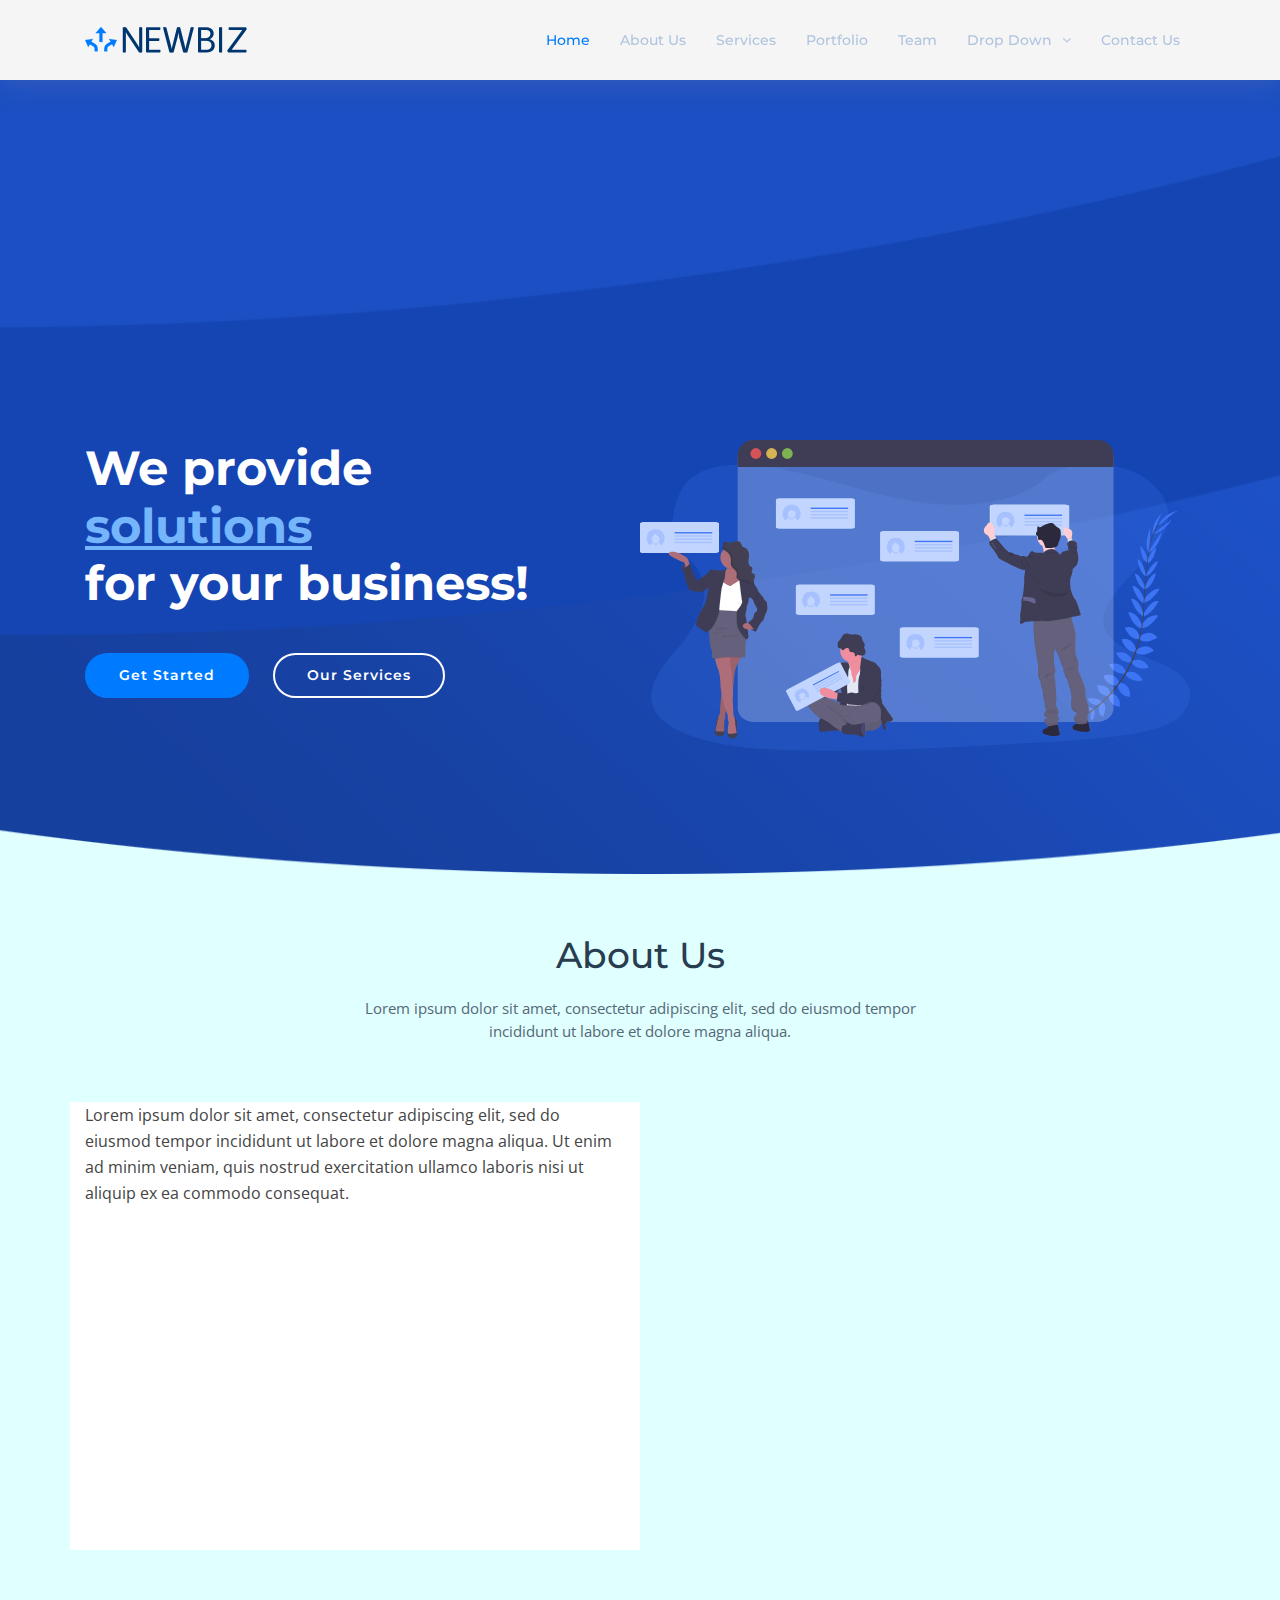
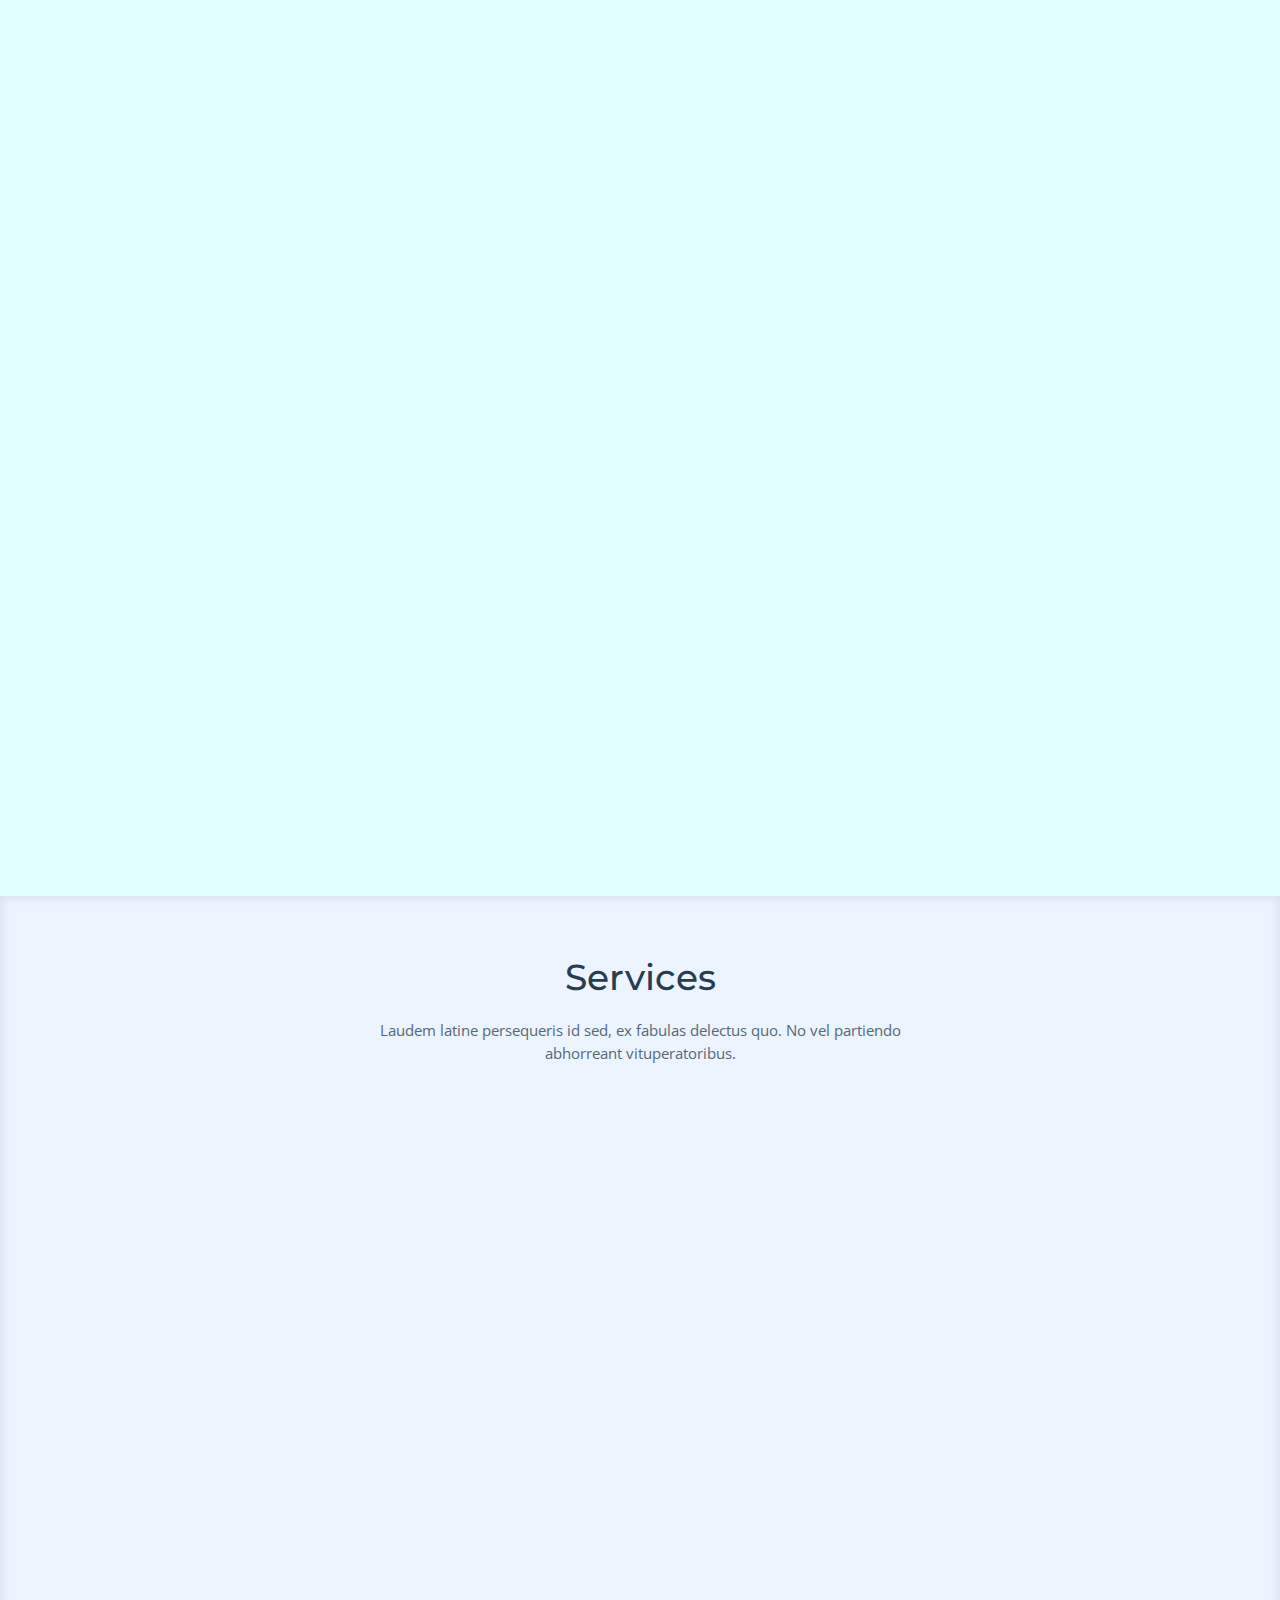
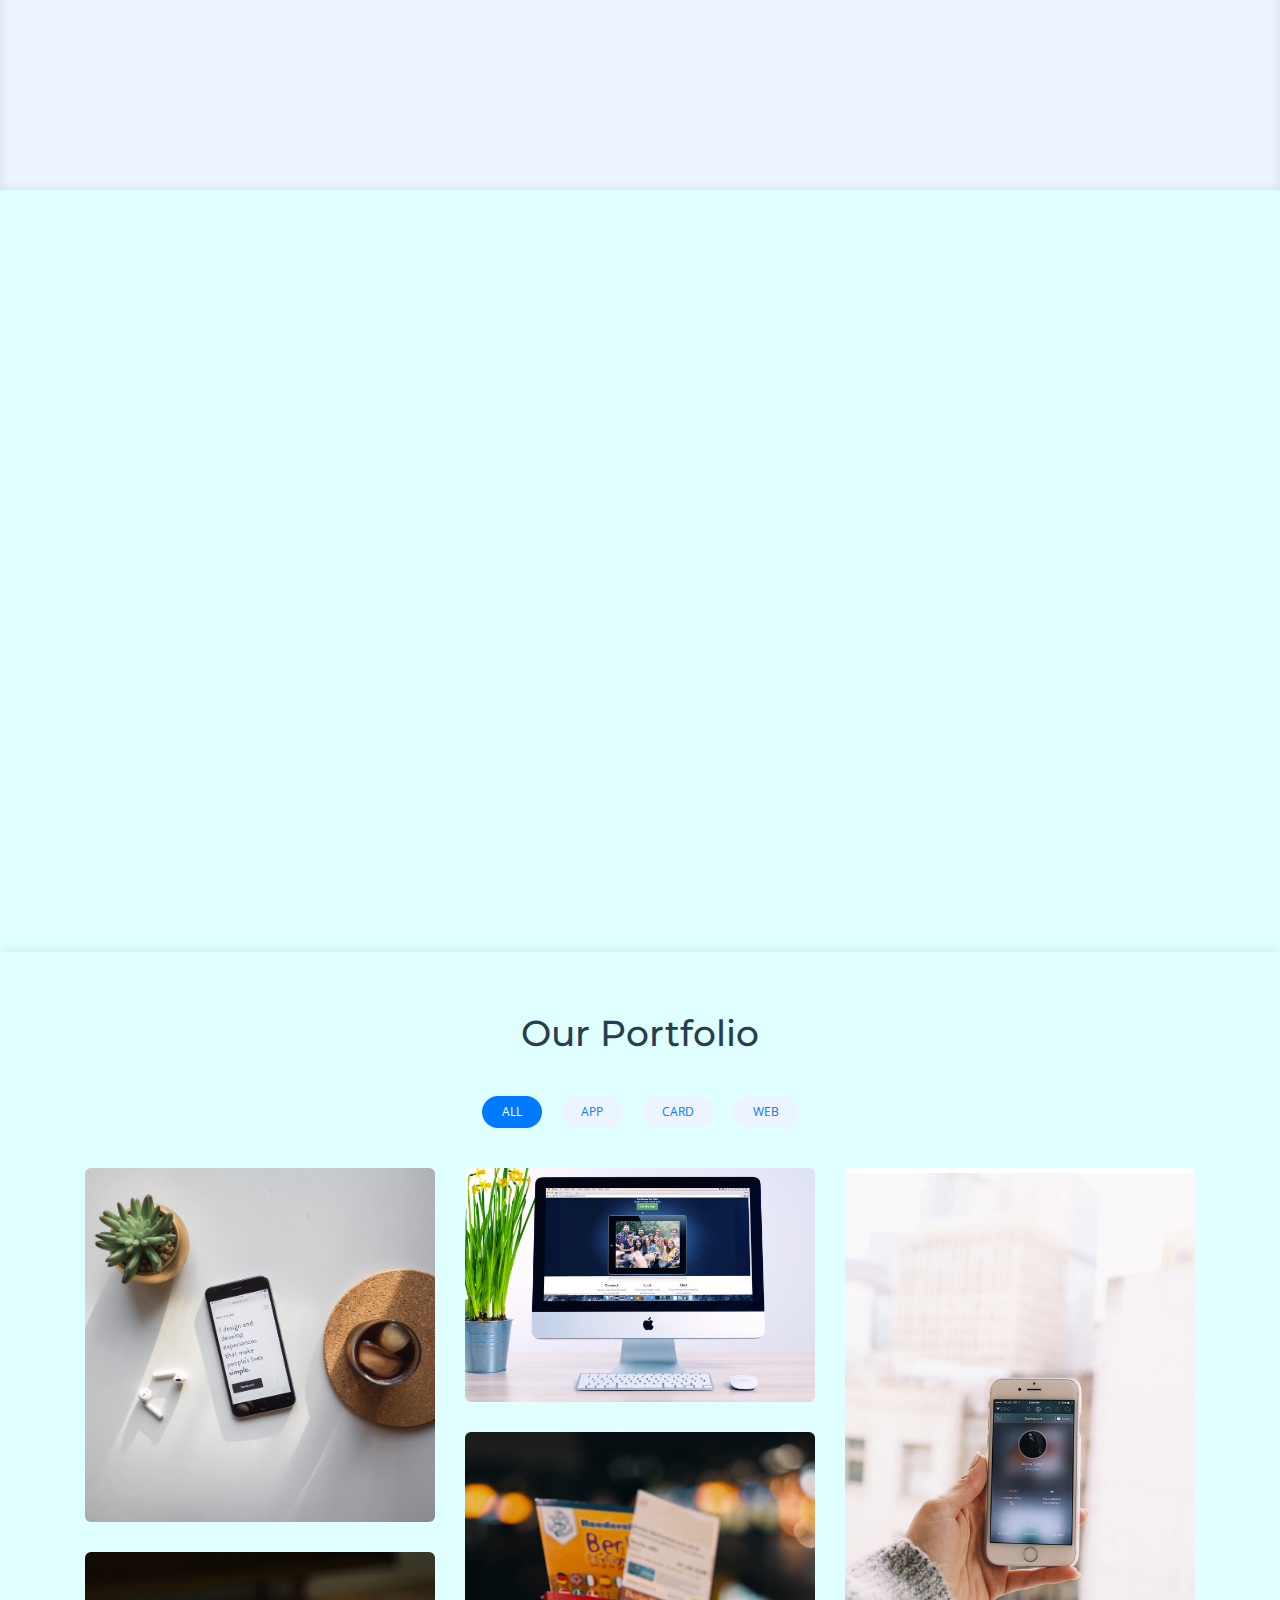
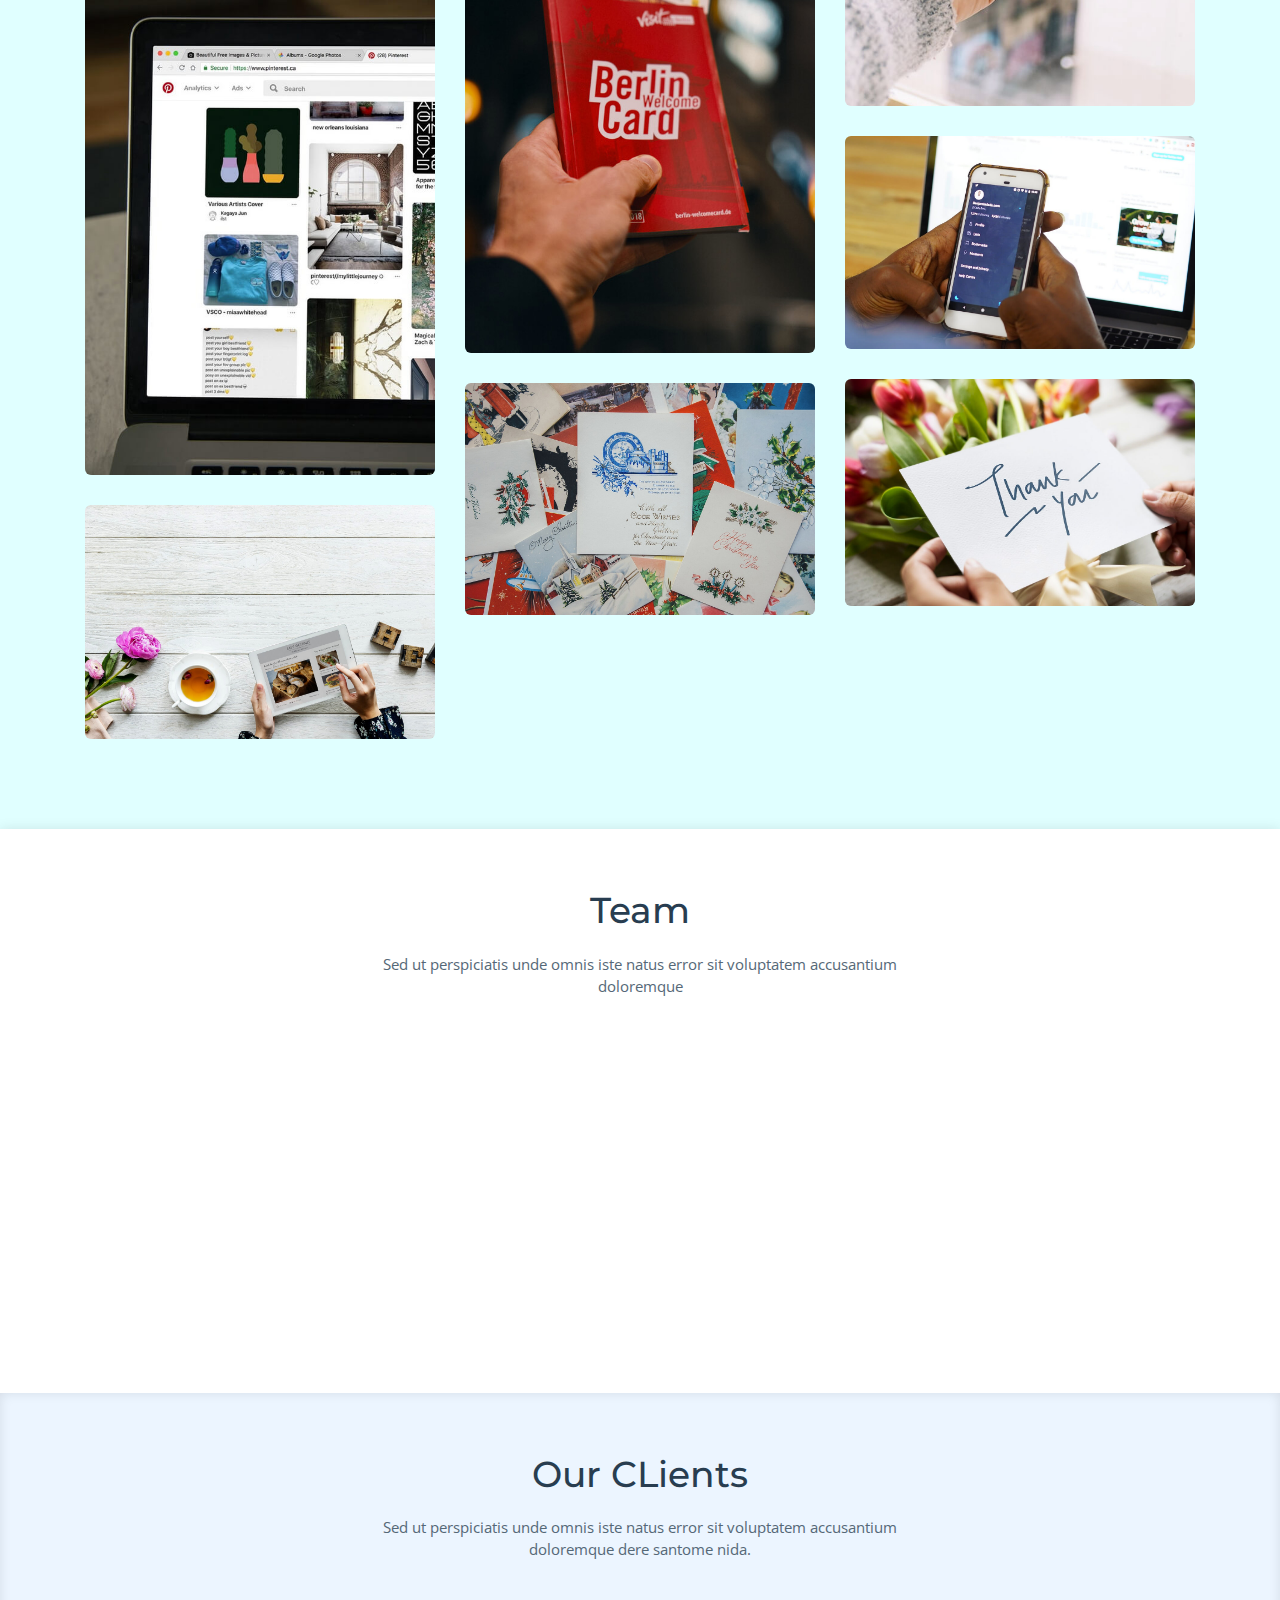
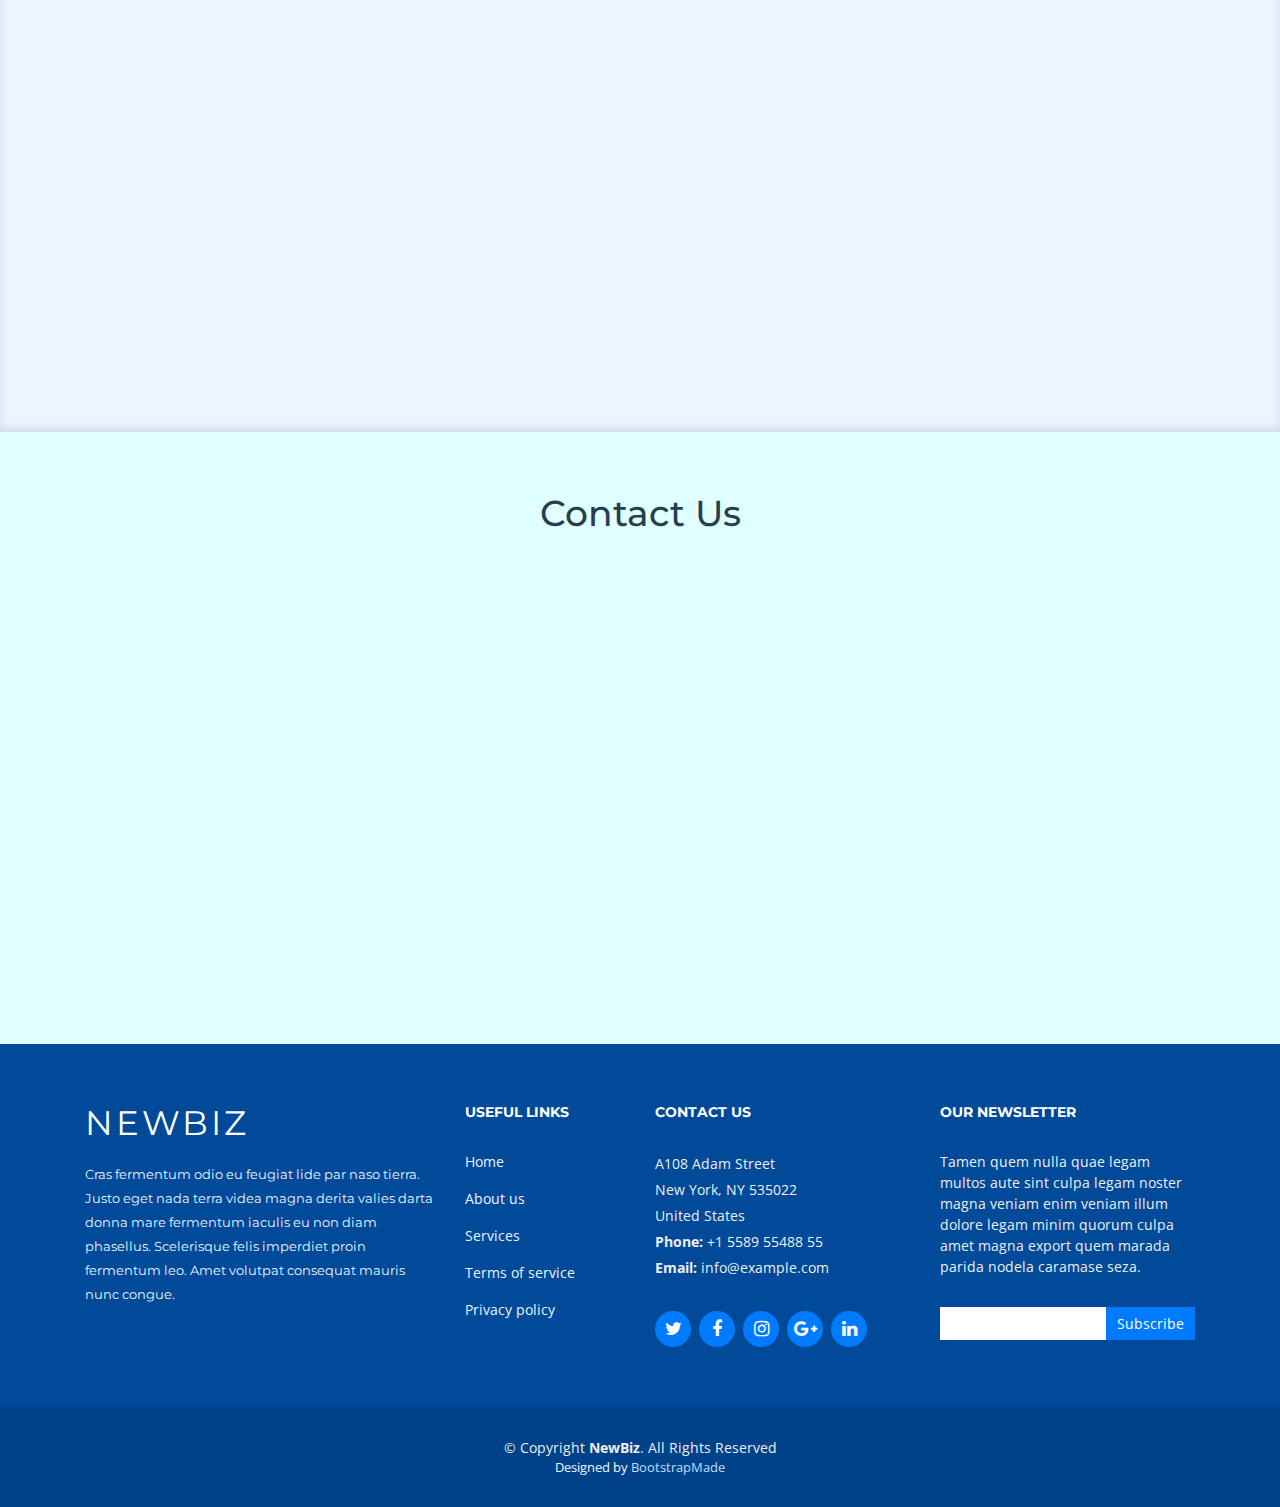
==== IdeoLanding/index.html @ cd68bf7a "base de index" ====
<!DOCTYPE html>
<html lang="en">

<head>
  <meta charset="utf-8">
  <meta content="width=device-width, initial-scale=1.0" name="viewport">

  <title>NewBiz Bootstrap Template - Index</title>
  <meta content="" name="descriptison">
  <meta content="" name="keywords">

  <!-- Favicons -->
  <link href="assets/img/favicon.png" rel="icon">
  <link href="assets/img/apple-touch-icon.png" rel="apple-touch-icon">

  <!-- Google Fonts -->
  <link href="https://fonts.googleapis.com/css?family=Open+Sans:300,300i,400,400i,600,600i,700,700i|Montserrat:300,400,500,700" rel="stylesheet">

  <!-- Vendor CSS Files -->
  <link href="assets/vendor/bootstrap/css/bootstrap.min.css" rel="stylesheet">
  <link href="assets/vendor/font-awesome/css/font-awesome.min.css" rel="stylesheet">
  <link href="assets/vendor/animate.css/animate.min.css" rel="stylesheet">
  <link href="assets/vendor/ionicons/css/ionicons.min.css" rel="stylesheet">
  <link href="assets/vendor/owl.carousel/assets/owl.carousel.min.css" rel="stylesheet">
  <link href="assets/vendor/venobox/venobox.css" rel="stylesheet">

  <!-- Template Main CSS File -->
  <link href="assets/css/style.css" rel="stylesheet">

  <!-- =======================================================
  * Template Name: NewBiz - v2.0.0
  * Template URL: https://bootstrapmade.com/newbiz-bootstrap-business-template/
  * Author: BootstrapMade.com
  * License: https://bootstrapmade.com/license/
  ======================================================== -->
</head>

<body>

  <!-- ======= Header ======= -->
  <header id="header" class="fixed-top">
    <div class="container">

      <div class="logo float-left">
        <!-- Uncomment below if you prefer to use an text logo -->
        <!-- <h1 class="text-light"><a href="#header"><span>NewBiz</span></a></h1> -->
        <a href="#intro" class="scrollto"><img src="assets/img/logo.png" alt="" class="img-fluid"></a>
      </div>

      <nav class="main-nav float-right d-none d-lg-block">
        <ul>
          <li class="active"><a href="#intro">Home</a></li>
          <li><a href="#about">About Us</a></li>
          <li><a href="#services">Services</a></li>
          <li><a href="#portfolio">Portfolio</a></li>
          <li><a href="#team">Team</a></li>
          <li class="drop-down"><a href="">Drop Down</a>
            <ul>
              <li><a href="#">Drop Down 1</a></li>
              <li class="drop-down"><a href="#">Drop Down 2</a>
                <ul>
                  <li><a href="#">Deep Drop Down 1</a></li>
                  <li><a href="#">Deep Drop Down 2</a></li>
                  <li><a href="#">Deep Drop Down 3</a></li>
                  <li><a href="#">Deep Drop Down 4</a></li>
                  <li><a href="#">Deep Drop Down 5</a></li>
                </ul>
              </li>
              <li><a href="#">Drop Down 3</a></li>
              <li><a href="#">Drop Down 4</a></li>
              <li><a href="#">Drop Down 5</a></li>
            </ul>
          </li>
          <li><a href="#contact">Contact Us</a></li>
        </ul>
      </nav><!-- .main-nav -->

    </div>
  </header><!-- #header -->

  <!-- ======= Intro Section ======= -->
  <section id="intro" class="clearfix">
    <div class="container">

      <div class="intro-img">
        <img src="assets/img/intro-img.svg" alt="" class="img-fluid">
      </div>

      <div class="intro-info">
        <h2>We provide<br><span>solutions</span><br>for your business!</h2>
        <div>
          <a href="#about" class="btn-get-started scrollto">Get Started</a>
          <a href="#services" class="btn-services scrollto">Our Services</a>
        </div>
      </div>

    </div>
  </section><!-- End Intro Section -->

  <main id="main">

    <!-- ======= About Section ======= -->
    <section id="about">
      <div class="container">

        <header class="section-header">
          <h3>About Us</h3>
          <p>Lorem ipsum dolor sit amet, consectetur adipiscing elit, sed do eiusmod tempor incididunt ut labore et dolore magna aliqua.</p>
        </header>

        <div class="row about-container">

          <div class="col-lg-6 content order-lg-1 order-2">
            <p>
              Lorem ipsum dolor sit amet, consectetur adipiscing elit, sed do eiusmod tempor incididunt ut labore et dolore magna aliqua. Ut enim ad minim veniam, quis nostrud exercitation ullamco laboris nisi ut aliquip ex ea commodo consequat.
            </p>

            <div class="icon-box wow fadeInUp">
              <div class="icon"><i class="fa fa-shopping-bag"></i></div>
              <h4 class="title"><a href="">Eiusmod Tempor</a></h4>
              <p class="description">Et harum quidem rerum facilis est et expedita distinctio. Nam libero tempore, cum soluta nobis est eligendi</p>
            </div>

            <div class="icon-box wow fadeInUp" data-wow-delay="0.2s">
              <div class="icon"><i class="fa fa-photo"></i></div>
              <h4 class="title"><a href="">Magni Dolores</a></h4>
              <p class="description">Excepteur sint occaecat cupidatat non proident, sunt in culpa qui officia deserunt mollit anim id est laborum</p>
            </div>

            <div class="icon-box wow fadeInUp" data-wow-delay="0.4s">
              <div class="icon"><i class="fa fa-bar-chart"></i></div>
              <h4 class="title"><a href="">Dolor Sitema</a></h4>
              <p class="description">Minim veniam, quis nostrud exercitation ullamco laboris nisi ut aliquip ex ea commodo consequat tarad limino ata</p>
            </div>

          </div>

          <div class="col-lg-6 background order-lg-2 order-1 wow fadeInUp">
            <img src="assets/img/about-img.svg" class="img-fluid" alt="">
          </div>
        </div>

        <div class="row about-extra">
          <div class="col-lg-6 wow fadeInUp">
            <img src="assets/img/about-extra-1.svg" class="img-fluid" alt="">
          </div>
          <div class="col-lg-6 wow fadeInUp pt-5 pt-lg-0">
            <h4>Voluptatem dignissimos provident quasi corporis voluptates sit assumenda.</h4>
            <p>
              Ipsum in aspernatur ut possimus sint. Quia omnis est occaecati possimus ea. Quas molestiae perspiciatis occaecati qui rerum. Deleniti quod porro sed quisquam saepe. Numquam mollitia recusandae non ad at et a.
            </p>
            <p>
              Ad vitae recusandae odit possimus. Quaerat cum ipsum corrupti. Odit qui asperiores ea corporis deserunt veritatis quidem expedita perferendis. Qui rerum eligendi ex doloribus quia sit. Porro rerum eum eum.
            </p>
          </div>
        </div>

        <div class="row about-extra">
          <div class="col-lg-6 wow fadeInUp order-1 order-lg-2">
            <img src="assets/img/about-extra-2.svg" class="img-fluid" alt="">
          </div>

          <div class="col-lg-6 wow fadeInUp pt-4 pt-lg-0 order-2 order-lg-1">
            <h4>Neque saepe temporibus repellat ea ipsum et. Id vel et quia tempora facere reprehenderit.</h4>
            <p>
              Delectus alias ut incidunt delectus nam placeat in consequatur. Sed cupiditate quia ea quis. Voluptas nemo qui aut distinctio. Cumque fugit earum est quam officiis numquam. Ducimus corporis autem at blanditiis beatae incidunt sunt.
            </p>
            <p>
              Voluptas saepe natus quidem blanditiis. Non sunt impedit voluptas mollitia beatae. Qui esse molestias. Laudantium libero nisi vitae debitis. Dolorem cupiditate est perferendis iusto.
            </p>
            <p>
              Eum quia in. Magni quas ipsum a. Quis ex voluptatem inventore sint quia modi. Numquam est aut fuga mollitia exercitationem nam accusantium provident quia.
            </p>
          </div>

        </div>

      </div>
    </section><!-- End About Section -->

    <!-- ======= Services Section ======= -->
    <section id="services" class="section-bg">
      <div class="container">

        <header class="section-header">
          <h3>Services</h3>
          <p>Laudem latine persequeris id sed, ex fabulas delectus quo. No vel partiendo abhorreant vituperatoribus.</p>
        </header>

        <div class="row">

          <div class="col-md-6 col-lg-5 offset-lg-1 wow bounceInUp" data-wow-duration="1.4s">
            <div class="box">
              <div class="icon"><i class="ion-ios-analytics-outline" style="color: #ff689b;"></i></div>
              <h4 class="title"><a href="">Lorem Ipsum</a></h4>
              <p class="description">Voluptatum deleniti atque corrupti quos dolores et quas molestias excepturi sint occaecati cupiditate non provident</p>
            </div>
          </div>
          <div class="col-md-6 col-lg-5 wow bounceInUp" data-wow-duration="1.4s">
            <div class="box">
              <div class="icon"><i class="ion-ios-bookmarks-outline" style="color: #e9bf06;"></i></div>
              <h4 class="title"><a href="">Dolor Sitema</a></h4>
              <p class="description">Minim veniam, quis nostrud exercitation ullamco laboris nisi ut aliquip ex ea commodo consequat tarad limino ata</p>
            </div>
          </div>

          <div class="col-md-6 col-lg-5 offset-lg-1 wow bounceInUp" data-wow-delay="0.1s" data-wow-duration="1.4s">
            <div class="box">
              <div class="icon"><i class="ion-ios-paper-outline" style="color: #3fcdc7;"></i></div>
              <h4 class="title"><a href="">Sed ut perspiciatis</a></h4>
              <p class="description">Duis aute irure dolor in reprehenderit in voluptate velit esse cillum dolore eu fugiat nulla pariatur</p>
            </div>
          </div>
          <div class="col-md-6 col-lg-5 wow bounceInUp" data-wow-delay="0.1s" data-wow-duration="1.4s">
            <div class="box">
              <div class="icon"><i class="ion-ios-speedometer-outline" style="color:#41cf2e;"></i></div>
              <h4 class="title"><a href="">Magni Dolores</a></h4>
              <p class="description">Excepteur sint occaecat cupidatat non proident, sunt in culpa qui officia deserunt mollit anim id est laborum</p>
            </div>
          </div>

          <div class="col-md-6 col-lg-5 offset-lg-1 wow bounceInUp" data-wow-delay="0.2s" data-wow-duration="1.4s">
            <div class="box">
              <div class="icon"><i class="ion-ios-world-outline" style="color: #d6ff22;"></i></div>
              <h4 class="title"><a href="">Nemo Enim</a></h4>
              <p class="description">At vero eos et accusamus et iusto odio dignissimos ducimus qui blanditiis praesentium voluptatum deleniti atque</p>
            </div>
          </div>
          <div class="col-md-6 col-lg-5 wow bounceInUp" data-wow-delay="0.2s" data-wow-duration="1.4s">
            <div class="box">
              <div class="icon"><i class="ion-ios-clock-outline" style="color: #4680ff;"></i></div>
              <h4 class="title"><a href="">Eiusmod Tempor</a></h4>
              <p class="description">Et harum quidem rerum facilis est et expedita distinctio. Nam libero tempore, cum soluta nobis est eligendi</p>
            </div>
          </div>

        </div>

      </div>
    </section><!-- End Services Section -->

    <!-- ======= Why Us Section ======= -->
    <section id="why-us" class="wow fadeIn">
      <div class="container">
        <header class="section-header">
          <h3>Why choose us?</h3>
          <p>Laudem latine persequeris id sed, ex fabulas delectus quo. No vel partiendo abhorreant vituperatoribus.</p>
        </header>

        <div class="row row-eq-height justify-content-center">

          <div class="col-lg-4 mb-4">
            <div class="card wow bounceInUp">
              <i class="fa fa-diamond"></i>
              <div class="card-body">
                <h5 class="card-title">Corporis dolorem</h5>
                <p class="card-text">Deleniti optio et nisi dolorem debitis. Aliquam nobis est temporibus sunt ab inventore officiis aut voluptatibus.</p>
                <a href="#" class="readmore">Read more </a>
              </div>
            </div>
          </div>

          <div class="col-lg-4 mb-4">
            <div class="card wow bounceInUp">
              <i class="fa fa-language"></i>
              <div class="card-body">
                <h5 class="card-title">Voluptates dolores</h5>
                <p class="card-text">Voluptates nihil et quis omnis et eaque omnis sint aut. Ducimus dolorum aspernatur.</p>
                <a href="#" class="readmore">Read more </a>
              </div>
            </div>
          </div>

          <div class="col-lg-4 mb-4">
            <div class="card wow bounceInUp">
              <i class="fa fa-object-group"></i>
              <div class="card-body">
                <h5 class="card-title">Eum ut aspernatur</h5>
                <p class="card-text">Autem quod nesciunt eos ea aut amet laboriosam ab. Eos quis porro in non nemo ex. </p>
                <a href="#" class="readmore">Read more </a>
              </div>
            </div>
          </div>

        </div>

        <div class="row counters">

          <div class="col-lg-3 col-6 text-center">
            <span data-toggle="counter-up">274</span>
            <p>Clients</p>
          </div>

          <div class="col-lg-3 col-6 text-center">
            <span data-toggle="counter-up">421</span>
            <p>Projects</p>
          </div>

          <div class="col-lg-3 col-6 text-center">
            <span data-toggle="counter-up">1,364</span>
            <p>Hours Of Support</p>
          </div>

          <div class="col-lg-3 col-6 text-center">
            <span data-toggle="counter-up">18</span>
            <p>Hard Workers</p>
          </div>

        </div>

      </div>
    </section><!-- End Why Us Section -->

    <!-- ======= Portfolio Section ======= -->
    <section id="portfolio" class="clearfix">
      <div class="container">

        <header class="section-header">
          <h3 class="section-title">Our Portfolio</h3>
        </header>

        <div class="row">
          <div class="col-lg-12">
            <ul id="portfolio-flters">
              <li data-filter="*" class="filter-active">All</li>
              <li data-filter=".filter-app">App</li>
              <li data-filter=".filter-card">Card</li>
              <li data-filter=".filter-web">Web</li>
            </ul>
          </div>
        </div>

        <div class="row portfolio-container">

          <div class="col-lg-4 col-md-6 portfolio-item filter-app">
            <div class="portfolio-wrap">
              <img src="assets/img/portfolio/app1.jpg" class="img-fluid" alt="">
              <div class="portfolio-info">
                <h4><a href="#">App 1</a></h4>
                <p>App</p>
                <div>
                  <a href="assets/img/portfolio/app1.jpg" data-gall="portfolioGallery" title="App 1" class="venobox link-preview"><i class="ion ion-eye"></i></a>
                  <a href="#" class="link-details" title="More Details"><i class="ion ion-android-open"></i></a>
                </div>
              </div>
            </div>
          </div>

          <div class="col-lg-4 col-md-6 portfolio-item filter-web" data-wow-delay="0.1s">
            <div class="portfolio-wrap">
              <img src="assets/img/portfolio/web3.jpg" class="img-fluid" alt="">
              <div class="portfolio-info">
                <h4><a href="#">Web 3</a></h4>
                <p>Web</p>
                <div>
                  <a href="assets/img/portfolio/web3.jpg" class="venobox link-preview" data-gall="portfolioGallery" title="Web 3"><i class="ion ion-eye"></i></a>
                  <a href="#" class="link-details" title="More Details"><i class="ion ion-android-open"></i></a>
                </div>
              </div>
            </div>
          </div>

          <div class="col-lg-4 col-md-6 portfolio-item filter-app" data-wow-delay="0.2s">
            <div class="portfolio-wrap">
              <img src="assets/img/portfolio/app2.jpg" class="img-fluid" alt="">
              <div class="portfolio-info">
                <h4><a href="#">App 2</a></h4>
                <p>App</p>
                <div>
                  <a href="assets/img/portfolio/app2.jpg" class="venobox link-preview" data-gall="portfolioGallery" title="App 2"><i class="ion ion-eye"></i></a>
                  <a href="#" class="link-details" title="More Details"><i class="ion ion-android-open"></i></a>
                </div>
              </div>
            </div>
          </div>

          <div class="col-lg-4 col-md-6 portfolio-item filter-card">
            <div class="portfolio-wrap">
              <img src="assets/img/portfolio/card2.jpg" class="img-fluid" alt="">
              <div class="portfolio-info">
                <h4><a href="#">Card 2</a></h4>
                <p>Card</p>
                <div>
                  <a href="assets/img/portfolio/card2.jpg" class="venobox link-preview" data-gall="portfolioGallery" title="Card 2"><i class="ion ion-eye"></i></a>
                  <a href="#" class="link-details" title="More Details"><i class="ion ion-android-open"></i></a>
                </div>
              </div>
            </div>
          </div>

          <div class="col-lg-4 col-md-6 portfolio-item filter-web" data-wow-delay="0.1s">
            <div class="portfolio-wrap">
              <img src="assets/img/portfolio/web2.jpg" class="img-fluid" alt="">
              <div class="portfolio-info">
                <h4><a href="#">Web 2</a></h4>
                <p>Web</p>
                <div>
                  <a href="assets/img/portfolio/web2.jpg" class="venobox link-preview" data-gall="portfolioGallery" title="Web 2"><i class="ion ion-eye"></i></a>
                  <a href="#" class="link-details" title="More Details"><i class="ion ion-android-open"></i></a>
                </div>
              </div>
            </div>
          </div>

          <div class="col-lg-4 col-md-6 portfolio-item filter-app" data-wow-delay="0.2s">
            <div class="portfolio-wrap">
              <img src="assets/img/portfolio/app3.jpg" class="img-fluid" alt="">
              <div class="portfolio-info">
                <h4><a href="#">App 3</a></h4>
                <p>App</p>
                <div>
                  <a href="assets/img/portfolio/app3.jpg" class="venobox link-preview" data-gall="portfolioGallery" title="App 3"><i class="ion ion-eye"></i></a>
                  <a href="#" class="link-details" title="More Details"><i class="ion ion-android-open"></i></a>
                </div>
              </div>
            </div>
          </div>

          <div class="col-lg-4 col-md-6 portfolio-item filter-card">
            <div class="portfolio-wrap">
              <img src="assets/img/portfolio/card1.jpg" class="img-fluid" alt="">
              <div class="portfolio-info">
                <h4><a href="#">Card 1</a></h4>
                <p>Card</p>
                <div>
                  <a href="assets/img/portfolio/card1.jpg" class="venobox link-preview" data-gall="portfolioGallery" title="Card 1"><i class="ion ion-eye"></i></a>
                  <a href="#" class="link-details" title="More Details"><i class="ion ion-android-open"></i></a>
                </div>
              </div>
            </div>
          </div>

          <div class="col-lg-4 col-md-6 portfolio-item filter-card" data-wow-delay="0.1s">
            <div class="portfolio-wrap">
              <img src="assets/img/portfolio/card3.jpg" class="img-fluid" alt="">
              <div class="portfolio-info">
                <h4><a href="#">Card 3</a></h4>
                <p>Card</p>
                <div>
                  <a href="assets/img/portfolio/card3.jpg" class="venobox link-preview" data-gall="portfolioGallery" title="Card 3"><i class="ion ion-eye"></i></a>
                  <a href="#" class="link-details" title="More Details"><i class="ion ion-android-open"></i></a>
                </div>
              </div>
            </div>
          </div>

          <div class="col-lg-4 col-md-6 portfolio-item filter-web" data-wow-delay="0.2s">
            <div class="portfolio-wrap">
              <img src="assets/img/portfolio/web1.jpg" class="img-fluid" alt="">
              <div class="portfolio-info">
                <h4><a href="#">Web 1</a></h4>
                <p>Web</p>
                <div>
                  <a href="assets/img/portfolio/web1.jpg" class="venobox link-preview" data-gall="portfolioGallery" title="Web 1"><i class="ion ion-eye"></i></a>
                  <a href="#" class="link-details" title="More Details"><i class="ion ion-android-open"></i></a>
                </div>
              </div>
            </div>
          </div>

        </div>

      </div>
    </section><!-- End Portfolio Section -->

    <!-- ======= Testimonials Section ======= -->
    
    <!-- ======= Team Section ======= -->
    <section id="team">
      <div class="container">
        <div class="section-header">
          <h3>Team</h3>
          <p>Sed ut perspiciatis unde omnis iste natus error sit voluptatem accusantium doloremque</p>
        </div>

        <div class="row">

          <div class="col-lg-3 col-md-6 wow fadeInUp">
            <div class="member">
              <img src="assets/img/team-1.jpg" class="img-fluid" alt="">
              <div class="member-info">
                <div class="member-info-content">
                  <h4>Walter White</h4>
                  <span>Chief Executive Officer</span>
                  <div class="social">
                    <a href=""><i class="fa fa-twitter"></i></a>
                    <a href=""><i class="fa fa-facebook"></i></a>
                    <a href=""><i class="fa fa-google-plus"></i></a>
                    <a href=""><i class="fa fa-linkedin"></i></a>
                  </div>
                </div>
              </div>
            </div>
          </div>

          <div class="col-lg-3 col-md-6 wow fadeInUp" data-wow-delay="0.1s">
            <div class="member">
              <img src="assets/img/team-2.jpg" class="img-fluid" alt="">
              <div class="member-info">
                <div class="member-info-content">
                  <h4>Sarah Jhonson</h4>
                  <span>Product Manager</span>
                  <div class="social">
                    <a href=""><i class="fa fa-twitter"></i></a>
                    <a href=""><i class="fa fa-facebook"></i></a>
                    <a href=""><i class="fa fa-google-plus"></i></a>
                    <a href=""><i class="fa fa-linkedin"></i></a>
                  </div>
                </div>
              </div>
            </div>
          </div>

          <div class="col-lg-3 col-md-6 wow fadeInUp" data-wow-delay="0.2s">
            <div class="member">
              <img src="assets/img/team-3.jpg" class="img-fluid" alt="">
              <div class="member-info">
                <div class="member-info-content">
                  <h4>William Anderson</h4>
                  <span>CTO</span>
                  <div class="social">
                    <a href=""><i class="fa fa-twitter"></i></a>
                    <a href=""><i class="fa fa-facebook"></i></a>
                    <a href=""><i class="fa fa-google-plus"></i></a>
                    <a href=""><i class="fa fa-linkedin"></i></a>
                  </div>
                </div>
              </div>
            </div>
          </div>

          <div class="col-lg-3 col-md-6 wow fadeInUp" data-wow-delay="0.3s">
            <div class="member">
              <img src="assets/img/team-4.jpg" class="img-fluid" alt="">
              <div class="member-info">
                <div class="member-info-content">
                  <h4>Amanda Jepson</h4>
                  <span>Accountant</span>
                  <div class="social">
                    <a href=""><i class="fa fa-twitter"></i></a>
                    <a href=""><i class="fa fa-facebook"></i></a>
                    <a href=""><i class="fa fa-google-plus"></i></a>
                    <a href=""><i class="fa fa-linkedin"></i></a>
                  </div>
                </div>
              </div>
            </div>
          </div>

        </div>

      </div>
    </section><!-- End Team Section -->

    <!-- ======= Clients Section ======= -->
    <section id="clients" class="section-bg">

      <div class="container">

        <div class="section-header">
          <h3>Our CLients</h3>
          <p>Sed ut perspiciatis unde omnis iste natus error sit voluptatem accusantium doloremque dere santome nida.</p>
        </div>

        <div class="row no-gutters clients-wrap clearfix wow fadeInUp">

          <div class="col-lg-3 col-md-4 col-xs-6">
            <div class="client-logo">
              <img src="assets/img/clients/client-1.png" class="img-fluid" alt="">
            </div>
          </div>

          <div class="col-lg-3 col-md-4 col-xs-6">
            <div class="client-logo">
              <img src="assets/img/clients/client-2.png" class="img-fluid" alt="">
            </div>
          </div>

          <div class="col-lg-3 col-md-4 col-xs-6">
            <div class="client-logo">
              <img src="assets/img/clients/client-3.png" class="img-fluid" alt="">
            </div>
          </div>

          <div class="col-lg-3 col-md-4 col-xs-6">
            <div class="client-logo">
              <img src="assets/img/clients/client-4.png" class="img-fluid" alt="">
            </div>
          </div>

          <div class="col-lg-3 col-md-4 col-xs-6">
            <div class="client-logo">
              <img src="assets/img/clients/client-5.png" class="img-fluid" alt="">
            </div>
          </div>

          <div class="col-lg-3 col-md-4 col-xs-6">
            <div class="client-logo">
              <img src="assets/img/clients/client-6.png" class="img-fluid" alt="">
            </div>
          </div>

          <div class="col-lg-3 col-md-4 col-xs-6">
            <div class="client-logo">
              <img src="assets/img/clients/client-7.png" class="img-fluid" alt="">
            </div>
          </div>

          <div class="col-lg-3 col-md-4 col-xs-6">
            <div class="client-logo">
              <img src="assets/img/clients/client-8.png" class="img-fluid" alt="">
            </div>
          </div>

        </div>

      </div>

    </section><!-- End Clients Section -->

    <!-- ======= Contact Section ======= -->
    <section id="contact">
      <div class="container-fluid">

        <div class="section-header">
          <h3>Contact Us</h3>
        </div>

        <div class="row wow fadeInUp">

          <div class="col-lg-6">
            <div class="map mb-4 mb-lg-0">
              <iframe src="https://www.google.com/maps/embed?pb=!1m14!1m8!1m3!1d12097.433213460943!2d-74.0062269!3d40.7101282!3m2!1i1024!2i768!4f13.1!3m3!1m2!1s0x0%3A0xb89d1fe6bc499443!2sDowntown+Conference+Center!5e0!3m2!1smk!2sbg!4v1539943755621" frameborder="0" style="border:0; width: 100%; height: 312px;" allowfullscreen></iframe>
            </div>
          </div>

          <div class="col-lg-6">
            <div class="row">
              <div class="col-md-5 info">
                <i class="ion-ios-location-outline"></i>
                <p>A108 Adam Street, NY 535022</p>
              </div>
              <div class="col-md-4 info">
                <i class="ion-ios-email-outline"></i>
                <p>info@example.com</p>
              </div>
              <div class="col-md-3 info">
                <i class="ion-ios-telephone-outline"></i>
                <p>+1 5589 55488 55</p>
              </div>
            </div>

            <div class="form">
              <form action="forms/contact.php" method="post" role="form" class="php-email-form">
                <div class="form-row">
                  <div class="form-group col-lg-6">
                    <input type="text" name="name" class="form-control" id="name" placeholder="Your Name" data-rule="minlen:4" data-msg="Please enter at least 4 chars" />
                    <div class="validate"></div>
                  </div>
                  <div class="form-group col-lg-6">
                    <input type="email" class="form-control" name="email" id="email" placeholder="Your Email" data-rule="email" data-msg="Please enter a valid email" />
                    <div class="validate"></div>
                  </div>
                </div>
                <div class="form-group">
                  <input type="text" class="form-control" name="subject" id="subject" placeholder="Subject" data-rule="minlen:4" data-msg="Please enter at least 8 chars of subject" />
                  <div class="validate"></div>
                </div>
                <div class="form-group">
                  <textarea class="form-control" name="message" rows="5" data-rule="required" data-msg="Please write something for us" placeholder="Message"></textarea>
                  <div class="validate"></div>
                </div>
                <div class="mb-3">
                  <div class="loading">Loading</div>
                  <div class="error-message"></div>
                  <div class="sent-message">Your message has been sent. Thank you!</div>
                </div>
                <div class="text-center"><button type="submit" title="Send Message">Send Message</button></div>
              </form>
            </div>
          </div>

        </div>

      </div>
    </section><!-- End Contact Section -->

  </main><!-- End #main -->

  <!-- ======= Footer ======= -->
  <footer id="footer">
    <div class="footer-top">
      <div class="container">
        <div class="row">

          <div class="col-lg-4 col-md-6 footer-info">
            <h3>NewBiz</h3>
            <p>Cras fermentum odio eu feugiat lide par naso tierra. Justo eget nada terra videa magna derita valies darta donna mare fermentum iaculis eu non diam phasellus. Scelerisque felis imperdiet proin fermentum leo. Amet volutpat consequat mauris nunc congue.</p>
          </div>

          <div class="col-lg-2 col-md-6 footer-links">
            <h4>Useful Links</h4>
            <ul>
              <li><a href="#">Home</a></li>
              <li><a href="#">About us</a></li>
              <li><a href="#">Services</a></li>
              <li><a href="#">Terms of service</a></li>
              <li><a href="#">Privacy policy</a></li>
            </ul>
          </div>

          <div class="col-lg-3 col-md-6 footer-contact">
            <h4>Contact Us</h4>
            <p>
              A108 Adam Street <br>
              New York, NY 535022<br>
              United States <br>
              <strong>Phone:</strong> +1 5589 55488 55<br>
              <strong>Email:</strong> info@example.com<br>
            </p>

            <div class="social-links">
              <a href="#" class="twitter"><i class="fa fa-twitter"></i></a>
              <a href="#" class="facebook"><i class="fa fa-facebook"></i></a>
              <a href="#" class="instagram"><i class="fa fa-instagram"></i></a>
              <a href="#" class="google-plus"><i class="fa fa-google-plus"></i></a>
              <a href="#" class="linkedin"><i class="fa fa-linkedin"></i></a>
            </div>

          </div>

          <div class="col-lg-3 col-md-6 footer-newsletter">
            <h4>Our Newsletter</h4>
            <p>Tamen quem nulla quae legam multos aute sint culpa legam noster magna veniam enim veniam illum dolore legam minim quorum culpa amet magna export quem marada parida nodela caramase seza.</p>
            <form action="" method="post">
              <input type="email" name="email"><input type="submit" value="Subscribe">
            </form>
          </div>

        </div>
      </div>
    </div>

    <div class="container">
      <div class="copyright">
        &copy; Copyright <strong>NewBiz</strong>. All Rights Reserved
      </div>
      <div class="credits">
        <!--
        All the links in the footer should remain intact.
        You can delete the links only if you purchased the pro version.
        Licensing information: https://bootstrapmade.com/license/
        Purchase the pro version with working PHP/AJAX contact form: https://bootstrapmade.com/buy/?theme=NewBiz
      -->
        Designed by <a href="https://bootstrapmade.com/">BootstrapMade</a>
      </div>
    </div>
  </footer><!-- End Footer -->

  <a href="#" class="back-to-top"><i class="fa fa-chevron-up"></i></a>

  <!-- Vendor JS Files -->
  <script src="assets/vendor/jquery/jquery.min.js"></script>
  <script src="assets/vendor/bootstrap/js/bootstrap.bundle.min.js"></script>
  <script src="assets/vendor/jquery.easing/jquery.easing.min.js"></script>
  <script src="assets/vendor/php-email-form/validate.js"></script>
  <script src="assets/vendor/counterup/counterup.min.js"></script>
  <script src="assets/vendor/mobile-nav/mobile-nav.js"></script>
  <script src="assets/vendor/wow/wow.min.js"></script>
  <script src="assets/vendor/isotope-layout/isotope.pkgd.min.js"></script>
  <script src="assets/vendor/owl.carousel/owl.carousel.min.js"></script>
  <script src="assets/vendor/waypoints/jquery.waypoints.min.js"></script>
  <script src="assets/vendor/venobox/venobox.min.js"></script>

  <!-- Template Main JS File -->
  <script src="assets/js/main.js"></script>

</body>

</html>
---- IdeoLanding/assets/vendor/venobox/venobox.css ----
/* ------ venobox.css --------*/
.vbox-overlay *, .vbox-overlay *:before, .vbox-overlay *:after{
    -webkit-backface-visibility: hidden;
    -webkit-box-sizing:border-box;
    -moz-box-sizing:border-box;
    box-sizing:border-box;
}
.vbox-overlay * { 
    -webkit-backface-visibility: visible;
    backface-visibility: visible;
}
.vbox-overlay{
    display: -webkit-flex;
    display: flex;
    -webkit-flex-direction: column;
    flex-direction: column;
    -webkit-justify-content: center;
    justify-content: center;
    -webkit-align-items: center;
    align-items: center;
    position: fixed;
    left: 0;
    top: 0;
    bottom: 0;
    right: 0;
    z-index: 1040;
    -webkit-transform:translateZ(1000px);
    transform: translateZ(1000px);
    transform-style: preserve-3d;
}

/* ----- navigation ----- */
.vbox-title{
    width: 100%;
    height: 40px;
    float: left;
    text-align: center;
    line-height: 28px;
    font-size: 12px;
    padding: 6px 40px;
    overflow: hidden;
    position: fixed;
    display: none;
    left: 0;
    z-index: 1050;
}
.vbox-close{
    cursor: pointer;
    position: fixed;
    top: -1px;
    right: 0;
    width: 50px;
    height: 40px;
    padding: 6px;
    display: block;
    background-position:10px center;
    overflow: hidden;
    font-size: 24px;
    line-height: 1;
    text-align: center;
    z-index: 1050;
}
.vbox-num{
    cursor: pointer;
    position: fixed;
    left: 0;
    height: 40px;
    display: block;
    overflow: hidden;
    line-height: 28px;
    font-size: 12px;
    padding: 6px 10px;
    display: none;
    z-index: 1050;
}
/* ----- navigation ARROWS ----- */
.vbox-next, .vbox-prev{
    position: fixed;
    top: 50%;
    margin-top: -15px;
    overflow: hidden;
    cursor: pointer;
    display: block;
    width: 45px;
    height: 45px;
    z-index: 1050;
}
.vbox-next span, .vbox-prev span{
    position: relative;
    width: 20px;
    height: 20px;
    border: 2px solid transparent;
    border-top-color: #B6B6B6;
    border-right-color: #B6B6B6;
    text-indent: -100px;
    position: absolute;
    top: 8px;
    display: block;
}
.vbox-prev{
    left: 15px;
}
.vbox-next{
    right: 15px;
}
.vbox-prev span{
    left: 10px;
    -ms-transform: rotate(-135deg);
    -webkit-transform: rotate(-135deg);
    transform: rotate(-135deg);
}
.vbox-next span{
    -ms-transform: rotate(45deg);
    -webkit-transform: rotate(45deg);
    transform: rotate(45deg);
    right: 10px;
}
/* ------- inline window ------ */
.vbox-inline{
    width: 420px;
    height: 315px;
    height: 70vh;
    padding: 10px;
    background: #fff;
    margin: 0 auto;
    overflow: auto;
    text-align: left;
}
/* ------- Video & iFrames window ------ */
.venoframe{
    max-width: 100%;
    width: 100%;
    border: none;
    width: 100%;
    height: 260px;
    height: 70vh;
}
.venoframe.vbvid{
    height: 260px;
}
@media (min-width: 768px) {
    .venoframe, .vbox-inline{
        width: 90%;
        height: 360px;
        height: 70vh;
    }
    .venoframe.vbvid{
        width: 640px;
        height: 360px;
    }
}
@media (min-width: 992px) {
    .venoframe, .vbox-inline{
        max-width: 1200px;
        width: 80%;
        height: 540px;
        height: 70vh;
    }
    .venoframe.vbvid{
        width: 960px;
        height: 540px;
    }
}
/* 
Please do NOT edit this part! 
or at least read this note: http://i.imgur.com/7C0ws9e.gif
*/
.vbox-open{
    overflow: hidden;
}
.vbox-container{
    position: absolute;
    left: 0;
    right: 0;
    top: 0;
    bottom: 0;
    overflow-x: hidden;
    overflow-y: scroll;
    overflow-scrolling: touch;
    -webkit-overflow-scrolling: touch;
    z-index: 20;
    max-height: 100%;

}

.vbox-content{
    text-align: center;
    float: left;
    width: 100%;
    position: relative;
    overflow: hidden;
    padding: 20px 10px;
}
.vbox-container img{
    max-width: 100%;
    height: auto;
}
.vbox-figlio{
    box-shadow: 0 0 12px rgba(0,0,0,0.19), 0 6px 6px rgba(0,0,0,0.23);
    max-width: 100%;
    text-align: initial;
}
img.vbox-figlio{
    -webkit-user-select: none;
-khtml-user-select: none;
-moz-user-select: none;
-o-user-select: none;
user-select: none;
}
.vbox-content.swipe-left{
    margin-left: -200px !important;
}
.vbox-content.swipe-right{
    margin-left: 200px !important;
}
.vbox-animated{
    webkit-transition: margin 300ms ease-out;
    transition: margin 300ms ease-out;
}

/* ---------- preloader ----------
 * SPINKIT 
 * http://tobiasahlin.com/spinkit/
-------------------------------- */
.sk-double-bounce,.sk-rotating-plane{width:40px;height:40px;margin:40px auto}.sk-rotating-plane{background-color:#333;-webkit-animation:sk-rotatePlane 1.2s infinite ease-in-out;animation:sk-rotatePlane 1.2s infinite ease-in-out}@-webkit-keyframes sk-rotatePlane{0%{-webkit-transform:perspective(120px) rotateX(0) rotateY(0);transform:perspective(120px) rotateX(0) rotateY(0)}50%{-webkit-transform:perspective(120px) rotateX(-180.1deg) rotateY(0);transform:perspective(120px) rotateX(-180.1deg) rotateY(0)}100%{-webkit-transform:perspective(120px) rotateX(-180deg) rotateY(-179.9deg);transform:perspective(120px) rotateX(-180deg) rotateY(-179.9deg)}}@keyframes sk-rotatePlane{0%{-webkit-transform:perspective(120px) rotateX(0) rotateY(0);transform:perspective(120px) rotateX(0) rotateY(0)}50%{-webkit-transform:perspective(120px) rotateX(-180.1deg) rotateY(0);transform:perspective(120px) rotateX(-180.1deg) rotateY(0)}100%{-webkit-transform:perspective(120px) rotateX(-180deg) rotateY(-179.9deg);transform:perspective(120px) rotateX(-180deg) rotateY(-179.9deg)}}.sk-double-bounce{position:relative}.sk-double-bounce .sk-child{width:100%;height:100%;border-radius:50%;background-color:#333;opacity:.6;position:absolute;top:0;left:0;-webkit-animation:sk-doubleBounce 2s infinite ease-in-out;animation:sk-doubleBounce 2s infinite ease-in-out}.sk-chasing-dots .sk-child,.sk-spinner-pulse,.sk-three-bounce .sk-child{background-color:#333;border-radius:100%}.sk-double-bounce .sk-double-bounce2{-webkit-animation-delay:-1s;animation-delay:-1s}@-webkit-keyframes sk-doubleBounce{0%,100%{-webkit-transform:scale(0);transform:scale(0)}50%{-webkit-transform:scale(1);transform:scale(1)}}@keyframes sk-doubleBounce{0%,100%{-webkit-transform:scale(0);transform:scale(0)}50%{-webkit-transform:scale(1);transform:scale(1)}}.sk-wave{margin:40px auto;width:50px;height:40px;text-align:center;font-size:10px}.sk-wave .sk-rect{background-color:#333;height:100%;width:6px;display:inline-block;-webkit-animation:sk-waveStretchDelay 1.2s infinite ease-in-out;animation:sk-waveStretchDelay 1.2s infinite ease-in-out}.sk-wave .sk-rect1{-webkit-animation-delay:-1.2s;animation-delay:-1.2s}.sk-wave .sk-rect2{-webkit-animation-delay:-1.1s;animation-delay:-1.1s}.sk-wave .sk-rect3{-webkit-animation-delay:-1s;animation-delay:-1s}.sk-wave .sk-rect4{-webkit-animation-delay:-.9s;animation-delay:-.9s}.sk-wave .sk-rect5{-webkit-animation-delay:-.8s;animation-delay:-.8s}@-webkit-keyframes sk-waveStretchDelay{0%,100%,40%{-webkit-transform:scaleY(.4);transform:scaleY(.4)}20%{-webkit-transform:scaleY(1);transform:scaleY(1)}}@keyframes sk-waveStretchDelay{0%,100%,40%{-webkit-transform:scaleY(.4);transform:scaleY(.4)}20%{-webkit-transform:scaleY(1);transform:scaleY(1)}}.sk-wandering-cubes{margin:40px auto;width:40px;height:40px;position:relative}.sk-wandering-cubes .sk-cube{background-color:#333;width:10px;height:10px;position:absolute;top:0;left:0;-webkit-animation:sk-wanderingCube 1.8s ease-in-out -1.8s infinite both;animation:sk-wanderingCube 1.8s ease-in-out -1.8s infinite both}.sk-chasing-dots,.sk-spinner-pulse{width:40px;height:40px;margin:40px auto}.sk-wandering-cubes .sk-cube2{-webkit-animation-delay:-.9s;animation-delay:-.9s}@-webkit-keyframes sk-wanderingCube{0%{-webkit-transform:rotate(0);transform:rotate(0)}25%{-webkit-transform:translateX(30px) rotate(-90deg) scale(.5);transform:translateX(30px) rotate(-90deg) scale(.5)}50%{-webkit-transform:translateX(30px) translateY(30px) rotate(-179deg);transform:translateX(30px) translateY(30px) rotate(-179deg)}50.1%{-webkit-transform:translateX(30px) translateY(30px) rotate(-180deg);transform:translateX(30px) translateY(30px) rotate(-180deg)}75%{-webkit-transform:translateX(0) translateY(30px) rotate(-270deg) scale(.5);transform:translateX(0) translateY(30px) rotate(-270deg) scale(.5)}100%{-webkit-transform:rotate(-360deg);transform:rotate(-360deg)}}@keyframes sk-wanderingCube{0%{-webkit-transform:rotate(0);transform:rotate(0)}25%{-webkit-transform:translateX(30px) rotate(-90deg) scale(.5);transform:translateX(30px) rotate(-90deg) scale(.5)}50%{-webkit-transform:translateX(30px) translateY(30px) rotate(-179deg);transform:translateX(30px) translateY(30px) rotate(-179deg)}50.1%{-webkit-transform:translateX(30px) translateY(30px) rotate(-180deg);transform:translateX(30px) translateY(30px) rotate(-180deg)}75%{-webkit-transform:translateX(0) translateY(30px) rotate(-270deg) scale(.5);transform:translateX(0) translateY(30px) rotate(-270deg) scale(.5)}100%{-webkit-transform:rotate(-360deg);transform:rotate(-360deg)}}.sk-spinner-pulse{-webkit-animation:sk-pulseScaleOut 1s infinite ease-in-out;animation:sk-pulseScaleOut 1s infinite ease-in-out}@-webkit-keyframes sk-pulseScaleOut{0%{-webkit-transform:scale(0);transform:scale(0)}100%{-webkit-transform:scale(1);transform:scale(1);opacity:0}}@keyframes sk-pulseScaleOut{0%{-webkit-transform:scale(0);transform:scale(0)}100%{-webkit-transform:scale(1);transform:scale(1);opacity:0}}.sk-chasing-dots{position:relative;text-align:center;-webkit-animation:sk-chasingDotsRotate 2s infinite linear;animation:sk-chasingDotsRotate 2s infinite linear}.sk-chasing-dots .sk-child{width:60%;height:60%;display:inline-block;position:absolute;top:0;-webkit-animation:sk-chasingDotsBounce 2s infinite ease-in-out;animation:sk-chasingDotsBounce 2s infinite ease-in-out}.sk-chasing-dots .sk-dot2{top:auto;bottom:0;-webkit-animation-delay:-1s;animation-delay:-1s}@-webkit-keyframes sk-chasingDotsRotate{100%{-webkit-transform:rotate(360deg);transform:rotate(360deg)}}@keyframes sk-chasingDotsRotate{100%{-webkit-transform:rotate(360deg);transform:rotate(360deg)}}@-webkit-keyframes sk-chasingDotsBounce{0%,100%{-webkit-transform:scale(0);transform:scale(0)}50%{-webkit-transform:scale(1);transform:scale(1)}}@keyframes sk-chasingDotsBounce{0%,100%{-webkit-transform:scale(0);transform:scale(0)}50%{-webkit-transform:scale(1);transform:scale(1)}}.sk-three-bounce{margin:40px auto;width:80px;text-align:center}.sk-three-bounce .sk-child{width:20px;height:20px;display:inline-block;-webkit-animation:sk-three-bounce 1.4s ease-in-out 0s infinite both;animation:sk-three-bounce 1.4s ease-in-out 0s infinite both}.sk-circle .sk-child:before,.sk-fading-circle .sk-circle:before{display:block;border-radius:100%;content:'';background-color:#333}.sk-three-bounce .sk-bounce1{-webkit-animation-delay:-.32s;animation-delay:-.32s}.sk-three-bounce .sk-bounce2{-webkit-animation-delay:-.16s;animation-delay:-.16s}@-webkit-keyframes sk-three-bounce{0%,100%,80%{-webkit-transform:scale(0);transform:scale(0)}40%{-webkit-transform:scale(1);transform:scale(1)}}@keyframes sk-three-bounce{0%,100%,80%{-webkit-transform:scale(0);transform:scale(0)}40%{-webkit-transform:scale(1);transform:scale(1)}}.sk-circle{margin:40px auto;width:40px;height:40px;position:relative}.sk-circle .sk-child{width:100%;height:100%;position:absolute;left:0;top:0}.sk-circle .sk-child:before{margin:0 auto;width:15%;height:15%;-webkit-animation:sk-circleBounceDelay 1.2s infinite ease-in-out both;animation:sk-circleBounceDelay 1.2s infinite ease-in-out both}.sk-circle .sk-circle2{-webkit-transform:rotate(30deg);-ms-transform:rotate(30deg);transform:rotate(30deg)}.sk-circle .sk-circle3{-webkit-transform:rotate(60deg);-ms-transform:rotate(60deg);transform:rotate(60deg)}.sk-circle .sk-circle4{-webkit-transform:rotate(90deg);-ms-transform:rotate(90deg);transform:rotate(90deg)}.sk-circle .sk-circle5{-webkit-transform:rotate(120deg);-ms-transform:rotate(120deg);transform:rotate(120deg)}.sk-circle .sk-circle6{-webkit-transform:rotate(150deg);-ms-transform:rotate(150deg);transform:rotate(150deg)}.sk-circle .sk-circle7{-webkit-transform:rotate(180deg);-ms-transform:rotate(180deg);transform:rotate(180deg)}.sk-circle .sk-circle8{-webkit-transform:rotate(210deg);-ms-transform:rotate(210deg);transform:rotate(210deg)}.sk-circle .sk-circle9{-webkit-transform:rotate(240deg);-ms-transform:rotate(240deg);transform:rotate(240deg)}.sk-circle .sk-circle10{-webkit-transform:rotate(270deg);-ms-transform:rotate(270deg);transform:rotate(270deg)}.sk-circle .sk-circle11{-webkit-transform:rotate(300deg);-ms-transform:rotate(300deg);transform:rotate(300deg)}.sk-circle .sk-circle12{-webkit-transform:rotate(330deg);-ms-transform:rotate(330deg);transform:rotate(330deg)}.sk-circle .sk-circle2:before{-webkit-animation-delay:-1.1s;animation-delay:-1.1s}.sk-circle .sk-circle3:before{-webkit-animation-delay:-1s;animation-delay:-1s}.sk-circle .sk-circle4:before{-webkit-animation-delay:-.9s;animation-delay:-.9s}.sk-circle .sk-circle5:before{-webkit-animation-delay:-.8s;animation-delay:-.8s}.sk-circle .sk-circle6:before{-webkit-animation-delay:-.7s;animation-delay:-.7s}.sk-circle .sk-circle7:before{-webkit-animation-delay:-.6s;animation-delay:-.6s}.sk-circle .sk-circle8:before{-webkit-animation-delay:-.5s;animation-delay:-.5s}.sk-circle .sk-circle9:before{-webkit-animation-delay:-.4s;animation-delay:-.4s}.sk-circle .sk-circle10:before{-webkit-animation-delay:-.3s;animation-delay:-.3s}.sk-circle .sk-circle11:before{-webkit-animation-delay:-.2s;animation-delay:-.2s}.sk-circle .sk-circle12:before{-webkit-animation-delay:-.1s;animation-delay:-.1s}@-webkit-keyframes sk-circleBounceDelay{0%,100%,80%{-webkit-transform:scale(0);transform:scale(0)}40%{-webkit-transform:scale(1);transform:scale(1)}}@keyframes sk-circleBounceDelay{0%,100%,80%{-webkit-transform:scale(0);transform:scale(0)}40%{-webkit-transform:scale(1);transform:scale(1)}}.sk-cube-grid{width:40px;height:40px;margin:40px auto}.sk-cube-grid .sk-cube{width:33.33%;height:33.33%;background-color:#333;float:left;-webkit-animation:sk-cubeGridScaleDelay 1.3s infinite ease-in-out;animation:sk-cubeGridScaleDelay 1.3s infinite ease-in-out}.sk-cube-grid .sk-cube1{-webkit-animation-delay:.2s;animation-delay:.2s}.sk-cube-grid .sk-cube2{-webkit-animation-delay:.3s;animation-delay:.3s}.sk-cube-grid .sk-cube3{-webkit-animation-delay:.4s;animation-delay:.4s}.sk-cube-grid .sk-cube4{-webkit-animation-delay:.1s;animation-delay:.1s}.sk-cube-grid .sk-cube5{-webkit-animation-delay:.2s;animation-delay:.2s}.sk-cube-grid .sk-cube6{-webkit-animation-delay:.3s;animation-delay:.3s}.sk-cube-grid .sk-cube7{-webkit-animation-delay:0ms;animation-delay:0ms}.sk-cube-grid .sk-cube8{-webkit-animation-delay:.1s;animation-delay:.1s}.sk-cube-grid .sk-cube9{-webkit-animation-delay:.2s;animation-delay:.2s}@-webkit-keyframes sk-cubeGridScaleDelay{0%,100%,70%{-webkit-transform:scale3D(1,1,1);transform:scale3D(1,1,1)}35%{-webkit-transform:scale3D(0,0,1);transform:scale3D(0,0,1)}}@keyframes sk-cubeGridScaleDelay{0%,100%,70%{-webkit-transform:scale3D(1,1,1);transform:scale3D(1,1,1)}35%{-webkit-transform:scale3D(0,0,1);transform:scale3D(0,0,1)}}.sk-fading-circle{margin:40px auto;width:40px;height:40px;position:relative}.sk-fading-circle .sk-circle{width:100%;height:100%;position:absolute;left:0;top:0}.sk-fading-circle .sk-circle:before{margin:0 auto;width:15%;height:15%;-webkit-animation:sk-circleFadeDelay 1.2s infinite ease-in-out both;animation:sk-circleFadeDelay 1.2s infinite ease-in-out both}.sk-fading-circle .sk-circle2{-webkit-transform:rotate(30deg);-ms-transform:rotate(30deg);transform:rotate(30deg)}.sk-fading-circle .sk-circle3{-webkit-transform:rotate(60deg);-ms-transform:rotate(60deg);transform:rotate(60deg)}.sk-fading-circle .sk-circle4{-webkit-transform:rotate(90deg);-ms-transform:rotate(90deg);transform:rotate(90deg)}.sk-fading-circle .sk-circle5{-webkit-transform:rotate(120deg);-ms-transform:rotate(120deg);transform:rotate(120deg)}.sk-fading-circle .sk-circle6{-webkit-transform:rotate(150deg);-ms-transform:rotate(150deg);transform:rotate(150deg)}.sk-fading-circle .sk-circle7{-webkit-transform:rotate(180deg);-ms-transform:rotate(180deg);transform:rotate(180deg)}.sk-fading-circle .sk-circle8{-webkit-transform:rotate(210deg);-ms-transform:rotate(210deg);transform:rotate(210deg)}.sk-fading-circle .sk-circle9{-webkit-transform:rotate(240deg);-ms-transform:rotate(240deg);transform:rotate(240deg)}.sk-fading-circle .sk-circle10{-webkit-transform:rotate(270deg);-ms-transform:rotate(270deg);transform:rotate(270deg)}.sk-fading-circle .sk-circle11{-webkit-transform:rotate(300deg);-ms-transform:rotate(300deg);transform:rotate(300deg)}.sk-fading-circle .sk-circle12{-webkit-transform:rotate(330deg);-ms-transform:rotate(330deg);transform:rotate(330deg)}.sk-fading-circle .sk-circle2:before{-webkit-animation-delay:-1.1s;animation-delay:-1.1s}.sk-fading-circle .sk-circle3:before{-webkit-animation-delay:-1s;animation-delay:-1s}.sk-fading-circle .sk-circle4:before{-webkit-animation-delay:-.9s;animation-delay:-.9s}.sk-fading-circle .sk-circle5:before{-webkit-animation-delay:-.8s;animation-delay:-.8s}.sk-fading-circle .sk-circle6:before{-webkit-animation-delay:-.7s;animation-delay:-.7s}.sk-fading-circle .sk-circle7:before{-webkit-animation-delay:-.6s;animation-delay:-.6s}.sk-fading-circle .sk-circle8:before{-webkit-animation-delay:-.5s;animation-delay:-.5s}.sk-fading-circle .sk-circle9:before{-webkit-animation-delay:-.4s;animation-delay:-.4s}.sk-fading-circle .sk-circle10:before{-webkit-animation-delay:-.3s;animation-delay:-.3s}.sk-fading-circle .sk-circle11:before{-webkit-animation-delay:-.2s;animation-delay:-.2s}.sk-fading-circle .sk-circle12:before{-webkit-animation-delay:-.1s;animation-delay:-.1s}@-webkit-keyframes sk-circleFadeDelay{0%,100%,39%{opacity:0}40%{opacity:1}}@keyframes sk-circleFadeDelay{0%,100%,39%{opacity:0}40%{opacity:1}}.sk-folding-cube{margin:40px auto;width:40px;height:40px;position:relative;-webkit-transform:rotateZ(45deg);transform:rotateZ(45deg)}.sk-folding-cube .sk-cube{float:left;width:50%;height:50%;position:relative;-webkit-transform:scale(1.1);-ms-transform:scale(1.1);transform:scale(1.1)}.sk-folding-cube .sk-cube:before{content:'';position:absolute;top:0;left:0;width:100%;height:100%;background-color:#333;-webkit-animation:sk-foldCubeAngle 2.4s infinite linear both;animation:sk-foldCubeAngle 2.4s infinite linear both;-webkit-transform-origin:100% 100%;-ms-transform-origin:100% 100%;transform-origin:100% 100%}.sk-folding-cube .sk-cube2{-webkit-transform:scale(1.1) rotateZ(90deg);transform:scale(1.1) rotateZ(90deg)}.sk-folding-cube .sk-cube3{-webkit-transform:scale(1.1) rotateZ(180deg);transform:scale(1.1) rotateZ(180deg)}.sk-folding-cube .sk-cube4{-webkit-transform:scale(1.1) rotateZ(270deg);transform:scale(1.1) rotateZ(270deg)}.sk-folding-cube .sk-cube2:before{-webkit-animation-delay:.3s;animation-delay:.3s}.sk-folding-cube .sk-cube3:before{-webkit-animation-delay:.6s;animation-delay:.6s}.sk-folding-cube .sk-cube4:before{-webkit-animation-delay:.9s;animation-delay:.9s}@-webkit-keyframes sk-foldCubeAngle{0%,10%{-webkit-transform:perspective(140px) rotateX(-180deg);transform:perspective(140px) rotateX(-180deg);opacity:0}25%,75%{-webkit-transform:perspective(140px) rotateX(0);transform:perspective(140px) rotateX(0);opacity:1}100%,90%{-webkit-transform:perspective(140px) rotateY(180deg);transform:perspective(140px) rotateY(180deg);opacity:0}}@keyframes sk-foldCubeAngle{0%,10%{-webkit-transform:perspective(140px) rotateX(-180deg);transform:perspective(140px) rotateX(-180deg);opacity:0}25%,75%{-webkit-transform:perspective(140px) rotateX(0);transform:perspective(140px) rotateX(0);opacity:1}100%,90%{-webkit-transform:perspective(140px) rotateY(180deg);transform:perspective(140px) rotateY(180deg);opacity:0}}
---- IdeoLanding/assets/css/style.css ----
/**
* Template Name: NewBiz - v2.0.0
* Template URL: https://bootstrapmade.com/newbiz-bootstrap-business-template/
* Author: BootstrapMade.com
* License: https://bootstrapmade.com/license/
*/

/*--------------------------------------------------------------
# General
--------------------------------------------------------------*/
body {
  background: #E0FFFF;
  color: #444;
  font-family: "Open Sans", sans-serif;
}

a {
  color: #007bff;
  transition: 0.5s;
}

a:hover, a:active, a:focus {
  color: #0b6bd3;
  outline: none;
  text-decoration: none;
}

p {
  padding: 0;
  margin: 0 0 30px 0;
}

h1, h2, h3, h4, h5, h6 {
  font-family: "Montserrat", sans-serif;
  font-weight: 400;
  margin: 0 0 20px 0;
  padding: 0;
}

/* Back to top button */
.back-to-top {
  position: fixed;
  display: none;
  background: #007bff;
  color: #fff;
  width: 44px;
  height: 44px;
  text-align: center;
  line-height: 1;
  font-size: 16px;
  border-radius: 50%;
  right: 15px;
  bottom: 15px;
  transition: background 0.5s;
  z-index: 11;
}

.back-to-top i {
  padding-top: 12px;
  color: #fff;
}

@media (max-width: 768px) {
  .back-to-top {
    bottom: 15px;
  }
}

/* Prelaoder */
#preloader {
  position: fixed;
  top: 0;
  left: 0;
  right: 0;
  bottom: 0;
  z-index: 9999;
  overflow: hidden;
  background: #fff;
}

#preloader:before {
  content: "";
  position: fixed;
  top: calc(50% - 30px);
  left: calc(50% - 30px);
  border: 6px solid #f2f2f2;
  border-top: 6px solid #007bff;
  border-radius: 50%;
  width: 60px;
  height: 60px;
  -webkit-animation: animate-preloader 1s linear infinite;
  animation: animate-preloader 1s linear infinite;
}

@-webkit-keyframes animate-preloader {
  0% {
    transform: rotate(0deg);
  }
  100% {
    transform: rotate(360deg);
  }
}

@keyframes animate-preloader {
  0% {
    transform: rotate(0deg);
  }
  100% {
    transform: rotate(360deg);
  }
}

/*--------------------------------------------------------------
# Header
--------------------------------------------------------------*/
#header {
  height: 80px;
  transition: all 0.5s;
  z-index: 997;
  transition: all 0.5s;
  padding: 20px 0;
  background: #F5F5F5;
  box-shadow: 0px 0px 30px rgba(127, 137, 161, 0.3);
}

#header.header-scrolled, #header.header-pages {
  height: 60px;
  padding: 10px 0;
}

@media (max-width: 991px) {
  #header {
    height: 60px;
    padding: 10px 0;
  }
}

#header .logo h1 {
  font-size: 36px;
  margin: 0;
  padding: 0;
  line-height: 1;
  font-weight: 400;
  letter-spacing: 3px;
  text-transform: uppercase;
}

@media (max-width: 991px) {
  #header .logo h1 {
    font-size: 28px;
    padding: 8px 0;
  }
}

#header .logo h1 a, #header .logo h1 a:hover {
  color: #00366f;
  text-decoration: none;
}

#header .logo img {
  padding: 0;
  margin: 7px 0;
  max-height: 26px;
}

.main-pages {
  margin-top: 60px;
}

/*--------------------------------------------------------------
# Navigation Menu
--------------------------------------------------------------*/
/* Desktop Navigation */
.main-nav {
  /* Drop Down */
  /* Deep Drop Down */
}

.main-nav, .main-nav * {
  margin: 0;
  padding: 0;
  list-style: none;
}

.main-nav > ul > li {
  position: relative;
  white-space: nowrap;
  float: left;
}

.main-nav a {
  display: block;
  position: relative;
  color: #B0C4DE;
  padding: 10px 15px;
  transition: 0.3s;
  font-size: 14px;
  font-family: "Montserrat", sans-serif;
  font-weight: 500;
}

.main-nav a:hover, .main-nav .active > a, .main-nav li:hover > a {
  color: #007bff;
  text-decoration: none;
}

.main-nav .drop-down ul {
  display: block;
  position: absolute;
  left: 0;
  top: calc(100% + 30px);
  z-index: 99;
  opacity: 0;
  visibility: hidden;
  padding: 10px 0;
  background: #fff;
  box-shadow: 0px 0px 30px rgba(127, 137, 161, 0.25);
  transition: ease all 0.3s;
}

.main-nav .drop-down:hover > ul {
  opacity: 1;
  top: 100%;
  visibility: visible;
}

.main-nav .drop-down li {
  min-width: 180px;
  position: relative;
}

.main-nav .drop-down ul a {
  padding: 10px 20px;
  font-size: 13px;
  color: #004289;
}

.main-nav .drop-down ul a:hover, .main-nav .drop-down ul .active > a, .main-nav .drop-down ul li:hover > a {
  color: #007bff;
}

.main-nav .drop-down > a:after {
  content: "\f107";
  font-family: FontAwesome;
  padding-left: 10px;
}

.main-nav .drop-down .drop-down ul {
  top: 0;
  left: calc(100% - 30px);
}

.main-nav .drop-down .drop-down:hover > ul {
  opacity: 1;
  top: 0;
  left: 100%;
}

.main-nav .drop-down .drop-down > a {
  padding-right: 35px;
}

.main-nav .drop-down .drop-down > a:after {
  content: "\f105";
  position: absolute;
  right: 15px;
}

/* Mobile Navigation */
.mobile-nav {
  position: fixed;
  top: 0;
  bottom: 0;
  z-index: 9999;
  overflow-y: auto;
  left: -260px;
  width: 260px;
  padding-top: 18px;
  background: rgba(19, 39, 57, 0.8);
  transition: 0.4s;
}

.mobile-nav * {
  margin: 0;
  padding: 0;
  list-style: none;
}

.mobile-nav a {
  display: block;
  position: relative;
  color: #fff;
  padding: 10px 20px;
  font-weight: 500;
}

.mobile-nav a:hover, .mobile-nav .active > a, .mobile-nav li:hover > a {
  color: #74b5fc;
  text-decoration: none;
}

.mobile-nav .drop-down > a:after {
  content: "\f078";
  font-family: FontAwesome;
  padding-left: 10px;
  position: absolute;
  right: 15px;
}

.mobile-nav .active.drop-down > a:after {
  content: "\f077";
}

.mobile-nav .drop-down > a {
  padding-right: 35px;
}

.mobile-nav .drop-down ul {
  display: none;
  overflow: hidden;
}

.mobile-nav .drop-down li {
  padding-left: 20px;
}

.mobile-nav-toggle {
  position: fixed;
  right: 0;
  top: 0;
  z-index: 9998;
  border: 0;
  background: none;
  font-size: 24px;
  transition: all 0.4s;
  outline: none !important;
  line-height: 1;
  cursor: pointer;
  text-align: right;
}

.mobile-nav-toggle i {
  margin: 18px 18px 0 0;
  color: #004289;
}

.mobile-nav-overly {
  width: 100%;
  height: 100%;
  z-index: 9997;
  top: 0;
  left: 0;
  position: fixed;
  background: rgba(19, 39, 57, 0.8);
  overflow: hidden;
  display: none;
}

.mobile-nav-active {
  overflow: hidden;
}

.mobile-nav-active .mobile-nav {
  left: 0;
}

.mobile-nav-active .mobile-nav-toggle i {
  color: #fff;
}

/*--------------------------------------------------------------
# Intro Section
--------------------------------------------------------------*/
#intro {
  width: 100%;
  position: relative;
  background: url("../img/intro-bg.png") center bottom no-repeat;
  background-size: cover;
  padding: 440px 0 120px 0;
}

@media (max-width: 991px) {
  #intro {
    padding: 140px 0 60px 0;
  }
}

@media (max-width: 574px) {
  #intro {
    padding: 100px 0 20px 0;
  }
}

#intro .intro-img {
  width: 50%;
  float: right;
}

@media (max-width: 991px) {
  #intro .intro-img {
    width: 80%;
    float: none;
    margin: 0 auto 25px auto;
  }
}

#intro .intro-info {
  width: 50%;
  float: left;
}

@media (max-width: 991px) {
  #intro .intro-info {
    width: 80%;
    float: none;
    margin: auto;
    text-align: center;
  }
}

@media (max-width: 767px) {
  #intro .intro-info {
    width: 100%;
  }
}

#intro .intro-info h2 {
  color: #fff;
  margin-bottom: 40px;
  font-size: 48px;
  font-weight: 700;
}

#intro .intro-info h2 span {
  color: #74b5fc;
  text-decoration: underline;
}

@media (max-width: 767px) {
  #intro .intro-info h2 {
    font-size: 34px;
    margin-bottom: 30px;
  }
}

#intro .intro-info .btn-get-started, #intro .intro-info .btn-services {
  font-family: "Montserrat", sans-serif;
  font-size: 14px;
  font-weight: 600;
  letter-spacing: 1px;
  display: inline-block;
  padding: 10px 32px;
  border-radius: 50px;
  transition: 0.5s;
  margin: 0 20px 20px 0;
  color: #fff;
}

#intro .intro-info .btn-get-started {
  background: #007bff;
  border: 2px solid #007bff;
  color: #fff;
}

#intro .intro-info .btn-get-started:hover {
  background: none;
  border-color: #fff;
  color: #fff;
}

#intro .intro-info .btn-services {
  border: 2px solid #fff;
}

#intro .intro-info .btn-services:hover {
  background: #007bff;
  border-color: #007bff;
  color: #fff;
}

/*--------------------------------------------------------------
# Sections
--------------------------------------------------------------*/
/* Sections Header
--------------------------------*/
.section-header h3 {
  font-size: 36px;
  color: #283d50;
  text-align: center;
  font-weight: 500;
  position: relative;
}

.section-header p {
  text-align: center;
  margin: auto;
  font-size: 15px;
  padding-bottom: 60px;
  color: #556877;
  width: 50%;
}

@media (max-width: 767px) {
  .section-header p {
    width: 100%;
  }
}

/* Section with background
--------------------------------*/
.section-bg {
  background: #ecf5ff;
}

/* About Us Section
--------------------------------*/
#about {
  background: #E0FFFF;
  padding: 60px 0;
}

#about .about-container .background {
  margin: 20px 0;
}

#about .about-container .content {
  background: #fff;
}

#about .about-container .title {
  color: #333;
  font-weight: 700;
  font-size: 32px;
}

#about .about-container p {
  line-height: 26px;
}

#about .about-container p:last-child {
  margin-bottom: 0;
}

#about .about-container .icon-box {
  background: #fff;
  background-size: cover;
  padding: 0 0 30px 0;
}

#about .about-container .icon-box .icon {
  float: left;
  background: #fff;
  width: 64px;
  height: 64px;
  display: flex;
  justify-content: center;
  align-items: center;
  flex-direction: column;
  text-align: center;
  border-radius: 50%;
  border: 2px solid #007bff;
  transition: all 0.3s ease-in-out;
}

#about .about-container .icon-box .icon i {
  color: #007bff;
  font-size: 24px;
}

#about .about-container .icon-box:hover .icon {
  background: #007bff;
}

#about .about-container .icon-box:hover .icon i {
  color: #fff;
}

#about .about-container .icon-box .title {
  margin-left: 80px;
  font-weight: 600;
  margin-bottom: 5px;
  font-size: 18px;
}

#about .about-container .icon-box .title a {
  color: #283d50;
}

#about .about-container .icon-box .description {
  margin-left: 80px;
  line-height: 24px;
  font-size: 14px;
}

#about .about-extra {
  padding-top: 60px;
}

#about .about-extra h4 {
  font-weight: 600;
  font-size: 24px;
}

/* Services Section
--------------------------------*/
#services {
  padding: 60px 0 40px 0;
  box-shadow: inset 0px 0px 12px 0px rgba(0, 0, 0, 0.1);
}

#services .box {
  padding: 30px;
  position: relative;
  overflow: hidden;
  border-radius: 10px;
  margin: 0 10px 40px 10px;
  background: #fff;
  box-shadow: 0 10px 29px 0 rgba(68, 88, 144, 0.1);
  transition: all 0.3s ease-in-out;
}

#services .box:hover {
  transform: translateY(-5px);
}

#services .icon {
  position: absolute;
  left: -10px;
  top: calc(50% - 32px);
}

#services .icon i {
  font-size: 64px;
  line-height: 1;
  transition: 0.5s;
}

#services .title {
  margin-left: 40px;
  font-weight: 700;
  margin-bottom: 15px;
  font-size: 18px;
}

#services .title a {
  color: #111;
}

#services .box:hover .title a {
  color: #007bff;
}

#services .description {
  font-size: 14px;
  margin-left: 40px;
  line-height: 24px;
  margin-bottom: 0;
}

#why-us {
  padding: 60px 0;
  background: #004a99;
}

#why-us .section-header h3, #why-us .section-header p {
  color: #fff;
}

#why-us .card {
  background: #00458f;
  border-color: #00458f;
  border-radius: 10px;
  margin: 0 15px;
  padding: 15px 0;
  text-align: center;
  color: #fff;
  transition: 0.3s ease-in-out;
  height: 100%;
}

@media (max-width: 991px) {
  #why-us .card {
    margin: 0;
  }
}

#why-us .card:hover {
  background: #003b7a;
  border-color: #003b7a;
}

#why-us .card i {
  font-size: 48px;
  padding-top: 15px;
  color: #bfddfe;
}

#why-us .card h5 {
  font-size: 22px;
  font-weight: 600;
}

#why-us .card p {
  font-size: 15px;
  color: #d8eafe;
}

#why-us .card .readmore {
  color: #fff;
  font-weight: 600;
  display: inline-block;
  transition: 0.3s ease-in-out;
  border-bottom: #00458f solid 2px;
}

#why-us .card .readmore:hover {
  border-bottom: #fff solid 2px;
}

#why-us .counters {
  padding-top: 40px;
}

#why-us .counters span {
  font-family: "Montserrat", sans-serif;
  font-weight: bold;
  font-size: 48px;
  display: block;
  color: #fff;
}

#why-us .counters p {
  padding: 0;
  margin: 0 0 20px 0;
  font-family: "Montserrat", sans-serif;
  font-size: 14px;
  color: #cce5ff;
}

/* Portfolio Section
--------------------------------*/
#portfolio {
  padding: 60px 0;
  box-shadow: 0px 0px 12px 0px rgba(0, 0, 0, 0.1);
}

#portfolio #portfolio-flters {
  padding: 0;
  margin: 5px 0 35px 0;
  list-style: none;
  text-align: center;
}

#portfolio #portfolio-flters li {
  cursor: pointer;
  margin: 15px 15px 15px 0;
  display: inline-block;
  padding: 6px 20px;
  font-size: 12px;
  line-height: 20px;
  color: #007bff;
  border-radius: 50px;
  text-transform: uppercase;
  background: #ecf5ff;
  margin-bottom: 5px;
  transition: all 0.3s ease-in-out;
}

#portfolio #portfolio-flters li:hover, #portfolio #portfolio-flters li.filter-active {
  background: #007bff;
  color: #fff;
}

#portfolio #portfolio-flters li:last-child {
  margin-right: 0;
}

#portfolio .portfolio-item {
  position: relative;
  overflow: hidden;
  margin-bottom: 30px;
}

#portfolio .portfolio-item .portfolio-wrap {
  overflow: hidden;
  position: relative;
  border-radius: 6px;
  margin: 0;
}

#portfolio .portfolio-item .portfolio-wrap:hover img {
  opacity: 0.4;
  transition: 0.3s;
}

#portfolio .portfolio-item .portfolio-wrap .portfolio-info {
  position: absolute;
  top: 0;
  right: 0;
  bottom: 0;
  left: 0;
  display: flex;
  justify-content: center;
  align-items: center;
  flex-direction: column;
  text-align: center;
  opacity: 0;
  transition: 0.2s linear;
}

#portfolio .portfolio-item .portfolio-wrap .portfolio-info h4 {
  font-size: 22px;
  line-height: 1px;
  font-weight: 700;
  margin-bottom: 14px;
  padding-bottom: 0;
}

#portfolio .portfolio-item .portfolio-wrap .portfolio-info h4 a {
  color: #fff;
}

#portfolio .portfolio-item .portfolio-wrap .portfolio-info h4 a:hover {
  color: #007bff;
}

#portfolio .portfolio-item .portfolio-wrap .portfolio-info p {
  padding: 0;
  margin: 0;
  color: #e2effe;
  font-weight: 500;
  font-size: 14px;
  text-transform: uppercase;
}

#portfolio .portfolio-item .portfolio-wrap .portfolio-info .link-preview, #portfolio .portfolio-item .portfolio-wrap .portfolio-info .link-details {
  display: inline-block;
  line-height: 1;
  text-align: center;
  width: 36px;
  height: 36px;
  background: #007bff;
  border-radius: 50%;
  margin: 10px 4px 0 4px;
}

#portfolio .portfolio-item .portfolio-wrap .portfolio-info .link-preview i, #portfolio .portfolio-item .portfolio-wrap .portfolio-info .link-details i {
  padding-top: 6px;
  font-size: 22px;
  color: #fff;
}

#portfolio .portfolio-item .portfolio-wrap .portfolio-info .link-preview:hover, #portfolio .portfolio-item .portfolio-wrap .portfolio-info .link-details:hover {
  background: #3395ff;
}

#portfolio .portfolio-item .portfolio-wrap .portfolio-info .link-preview:hover i, #portfolio .portfolio-item .portfolio-wrap .portfolio-info .link-details:hover i {
  color: #fff;
}

#portfolio .portfolio-item .portfolio-wrap:hover {
  background: #003166;
}

#portfolio .portfolio-item .portfolio-wrap:hover .portfolio-info {
  opacity: 1;
}

/* Testimonials Section
--------------------------------*/
#testimonials {
  padding: 60px 0;
  box-shadow: inset 0px 0px 12px 0px rgba(0, 0, 0, 0.1);
}

#testimonials .section-header {
  margin-bottom: 40px;
}

@media (max-width: 767px) {
  #testimonials .testimonial-item {
    text-align: center;
  }
}

#testimonials .testimonial-item .testimonial-img {
  width: 120px;
  border-radius: 50%;
  border: 4px solid #fff;
  float: left;
}

@media (max-width: 767px) {
  #testimonials .testimonial-item .testimonial-img {
    float: none;
    margin: auto;
  }
}

#testimonials .testimonial-item h3 {
  font-size: 20px;
  font-weight: bold;
  margin: 10px 0 5px 0;
  color: #111;
  margin-left: 140px;
}

#testimonials .testimonial-item h4 {
  font-size: 14px;
  color: #999;
  margin: 0 0 15px 0;
  margin-left: 140px;
}

#testimonials .testimonial-item p {
  font-style: italic;
  margin: 0 0 15px 140px;
}

@media (min-width: 992px) {
  #testimonials .testimonial-item p {
    width: 80%;
  }
}

@media (max-width: 767px) {
  #testimonials .testimonial-item h3, #testimonials .testimonial-item h4, #testimonials .testimonial-item p {
    margin-left: 0;
  }
}

#testimonials .owl-nav, #testimonials .owl-dots {
  margin-top: 5px;
  text-align: center;
}

#testimonials .owl-dot {
  display: inline-block;
  margin: 0 5px;
  width: 12px;
  height: 12px;
  border-radius: 50%;
  background-color: #ddd;
}

#testimonials .owl-dot.active {
  background-color: #007bff;
}

/* Team Section
--------------------------------*/
#team {
  background: #fff;
  padding: 60px 0;
  box-shadow: 0px 0px 12px 0px rgba(0, 0, 0, 0.1);
}

#team .member {
  text-align: center;
  margin-bottom: 20px;
  position: relative;
  border-radius: 50%;
  overflow: hidden;
}

#team .member .member-info {
  opacity: 0;
  display: flex;
  justify-content: center;
  align-items: center;
  position: absolute;
  bottom: 0;
  top: 0;
  left: 0;
  right: 0;
  transition: 0.2s;
}

#team .member .member-info-content {
  margin-top: 50px;
  transition: margin 0.2s;
}

#team .member:hover .member-info {
  background: rgba(0, 62, 128, 0.7);
  opacity: 1;
  transition: 0.4s;
}

#team .member:hover .member-info-content {
  margin-top: 0;
  transition: margin 0.4s;
}

#team .member h4 {
  font-weight: 700;
  margin-bottom: 2px;
  font-size: 18px;
  color: #fff;
}

#team .member span {
  font-style: italic;
  display: block;
  font-size: 13px;
  color: #fff;
}

#team .member .social {
  margin-top: 15px;
}

#team .member .social a {
  transition: none;
  color: #fff;
}

#team .member .social a:hover {
  color: #007bff;
}

#team .member .social i {
  font-size: 18px;
  margin: 0 2px;
}

/* Clients Section
--------------------------------*/
#clients {
  padding: 60px 0;
  box-shadow: inset 0px 0px 12px 0px rgba(0, 0, 0, 0.1);
}

#clients .clients-wrap {
  border-top: 1px solid #d6eaff;
  border-left: 1px solid #d6eaff;
  margin-bottom: 30px;
}

#clients .client-logo {
  padding: 64px;
  display: flex;
  justify-content: center;
  align-items: center;
  border-right: 1px solid #d6eaff;
  border-bottom: 1px solid #d6eaff;
  overflow: hidden;
  background: #fff;
  height: 160px;
}

#clients .client-logo:hover img {
  transform: scale(1.2);
}

#clients img {
  transition: all 0.4s ease-in-out;
}

/* Contact Section
--------------------------------*/
#contact {
  box-shadow: 0px 0px 12px 0px rgba(0, 0, 0, 0.1);
  padding: 60px 0;
  overflow: hidden;
}

#contact .section-header {
  padding-bottom: 30px;
}

#contact .contact-about h3 {
  font-size: 36px;
  margin: 0 0 10px 0;
  padding: 0;
  line-height: 1;
  font-family: "Montserrat", sans-serif;
  font-weight: 300;
  letter-spacing: 3px;
  text-transform: uppercase;
  color: #007bff;
}

#contact .contact-about p {
  font-size: 14px;
  line-height: 24px;
  font-family: "Montserrat", sans-serif;
  color: #888;
}

#contact .social-links {
  padding-bottom: 20px;
}

#contact .social-links a {
  font-size: 18px;
  display: inline-block;
  background: #fff;
  color: #007bff;
  line-height: 1;
  padding: 8px 0;
  margin-right: 4px;
  border-radius: 50%;
  text-align: center;
  width: 36px;
  height: 36px;
  transition: 0.3s;
  border: 1px solid #007bff;
}

#contact .social-links a:hover {
  background: #007bff;
  color: #fff;
}

#contact .info {
  color: #283d50;
}

#contact .info i {
  font-size: 32px;
  color: #007bff;
  float: left;
  line-height: 1;
}

#contact .info p {
  padding: 0 0 10px 36px;
  line-height: 28px;
  font-size: 14px;
}

#contact .php-email-form .validate {
  display: none;
  color: red;
  margin: 0 0 15px 0;
  font-weight: 400;
  font-size: 13px;
}

#contact .php-email-form .error-message {
  display: none;
  color: #fff;
  background: #ed3c0d;
  text-align: center;
  padding: 15px;
  font-weight: 600;
}

#contact .php-email-form .sent-message {
  display: none;
  color: #fff;
  background: #18d26e;
  text-align: center;
  padding: 15px;
  font-weight: 600;
}

#contact .php-email-form .loading {
  display: none;
  background: #fff;
  text-align: center;
  padding: 15px;
}

#contact .php-email-form .loading:before {
  content: "";
  display: inline-block;
  border-radius: 50%;
  width: 24px;
  height: 24px;
  margin: 0 10px -6px 0;
  border: 3px solid #18d26e;
  border-top-color: #eee;
  -webkit-animation: animate-loading 1s linear infinite;
  animation: animate-loading 1s linear infinite;
}

#contact .php-email-form input, #contact .php-email-form textarea {
  border-radius: 0;
  box-shadow: none;
  font-size: 14px;
}

#contact .php-email-form input::focus, #contact .php-email-form textarea::focus {
  background-color: #007bff;
}

#contact .php-email-form input {
  padding: 20px 15px;
}

#contact .php-email-form textarea {
  padding: 12px 15px;
}

#contact .php-email-form button[type="submit"] {
  background: #007bff;
  border: 0;
  border-radius: 20px;
  padding: 8px 30px;
  color: #fff;
  transition: 0.3s;
}

#contact .php-email-form button[type="submit"]:hover {
  background: #0067d5;
  cursor: pointer;
}

@-webkit-keyframes animate-loading {
  0% {
    transform: rotate(0deg);
  }
  100% {
    transform: rotate(360deg);
  }
}

@keyframes animate-loading {
  0% {
    transform: rotate(0deg);
  }
  100% {
    transform: rotate(360deg);
  }
}

/*--------------------------------------------------------------
# Footer
--------------------------------------------------------------*/
#footer {
  background: #00428a;
  padding: 0 0 30px 0;
  color: #eee;
  font-size: 14px;
}

#footer .footer-top {
  background: #004a99;
  padding: 60px 0 30px 0;
}

#footer .footer-top .footer-info {
  margin-bottom: 30px;
}

#footer .footer-top .footer-info h3 {
  font-size: 34px;
  margin: 0 0 20px 0;
  padding: 2px 0 2px 0;
  line-height: 1;
  font-family: "Montserrat", sans-serif;
  color: #fff;
  font-weight: 400;
  letter-spacing: 3px;
  text-transform: uppercase;
}

#footer .footer-top .footer-info p {
  font-size: 13px;
  line-height: 24px;
  margin-bottom: 0;
  font-family: "Montserrat", sans-serif;
  color: #ecf5ff;
}

#footer .footer-top .social-links a {
  font-size: 18px;
  display: inline-block;
  background: #007bff;
  color: #fff;
  line-height: 1;
  padding: 8px 0;
  margin-right: 4px;
  border-radius: 50%;
  text-align: center;
  width: 36px;
  height: 36px;
  transition: 0.3s;
}

#footer .footer-top .social-links a:hover {
  background: #0067d5;
  color: #fff;
}

#footer .footer-top h4 {
  font-size: 14px;
  font-weight: bold;
  color: #fff;
  text-transform: uppercase;
  position: relative;
  padding-bottom: 10px;
}

#footer .footer-top .footer-links {
  margin-bottom: 30px;
}

#footer .footer-top .footer-links ul {
  list-style: none;
  padding: 0;
  margin: 0;
}

#footer .footer-top .footer-links ul li {
  padding: 8px 0;
}

#footer .footer-top .footer-links ul li:first-child {
  padding-top: 0;
}

#footer .footer-top .footer-links ul a {
  color: #ecf5ff;
}

#footer .footer-top .footer-links ul a:hover {
  color: #74b5fc;
}

#footer .footer-top .footer-contact {
  margin-bottom: 30px;
}

#footer .footer-top .footer-contact p {
  line-height: 26px;
}

#footer .footer-top .footer-newsletter {
  margin-bottom: 30px;
}

#footer .footer-top .footer-newsletter input[type="email"] {
  border: 0;
  padding: 6px 8px;
  width: 65%;
}

#footer .footer-top .footer-newsletter input[type="submit"] {
  background: #007bff;
  border: 0;
  width: 35%;
  padding: 6px 0;
  text-align: center;
  color: #fff;
  transition: 0.3s;
  cursor: pointer;
}

#footer .footer-top .footer-newsletter input[type="submit"]:hover {
  background: #0062cc;
}

#footer .copyright {
  text-align: center;
  padding-top: 30px;
}

#footer .credits {
  text-align: center;
  font-size: 13px;
  color: #f1f7ff;
}

#footer .credits a {
  color: #bfddfe;
}

#footer .credits a:hover {
  color: #f1f7ff;
}
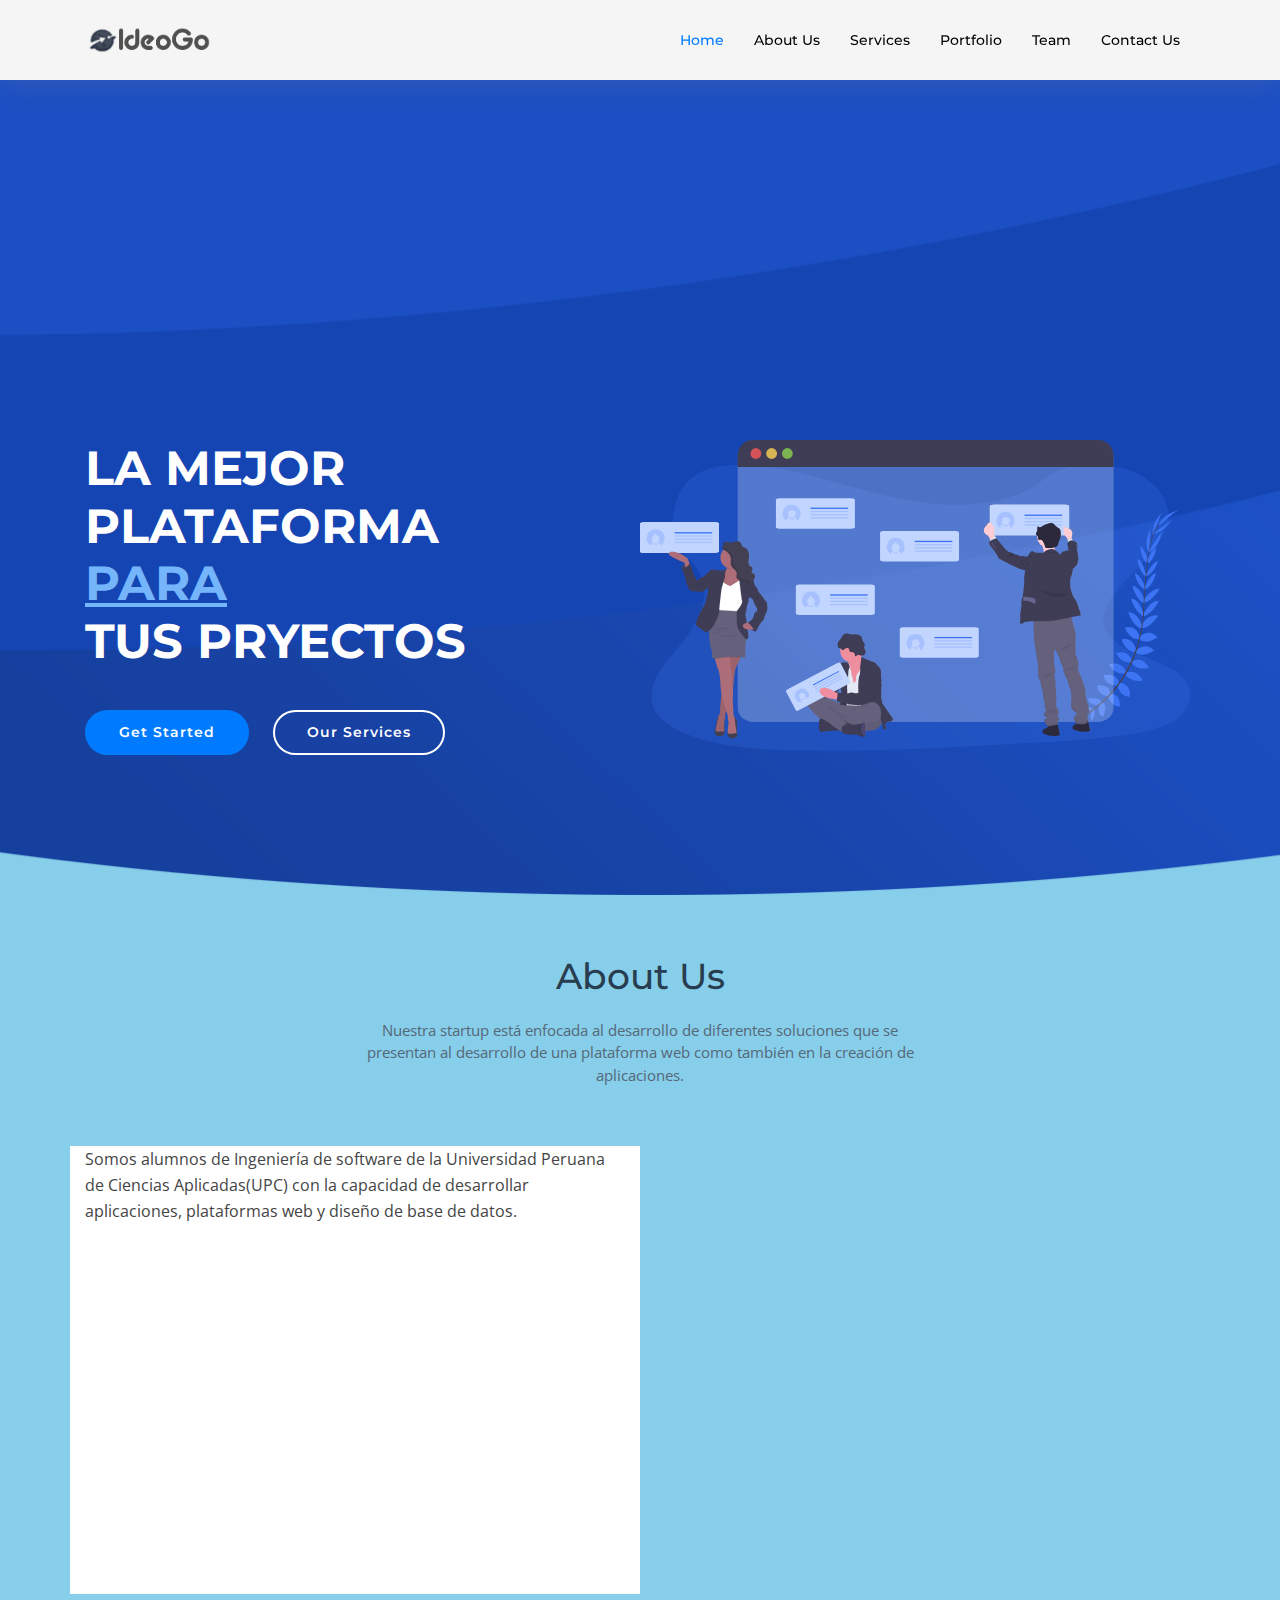
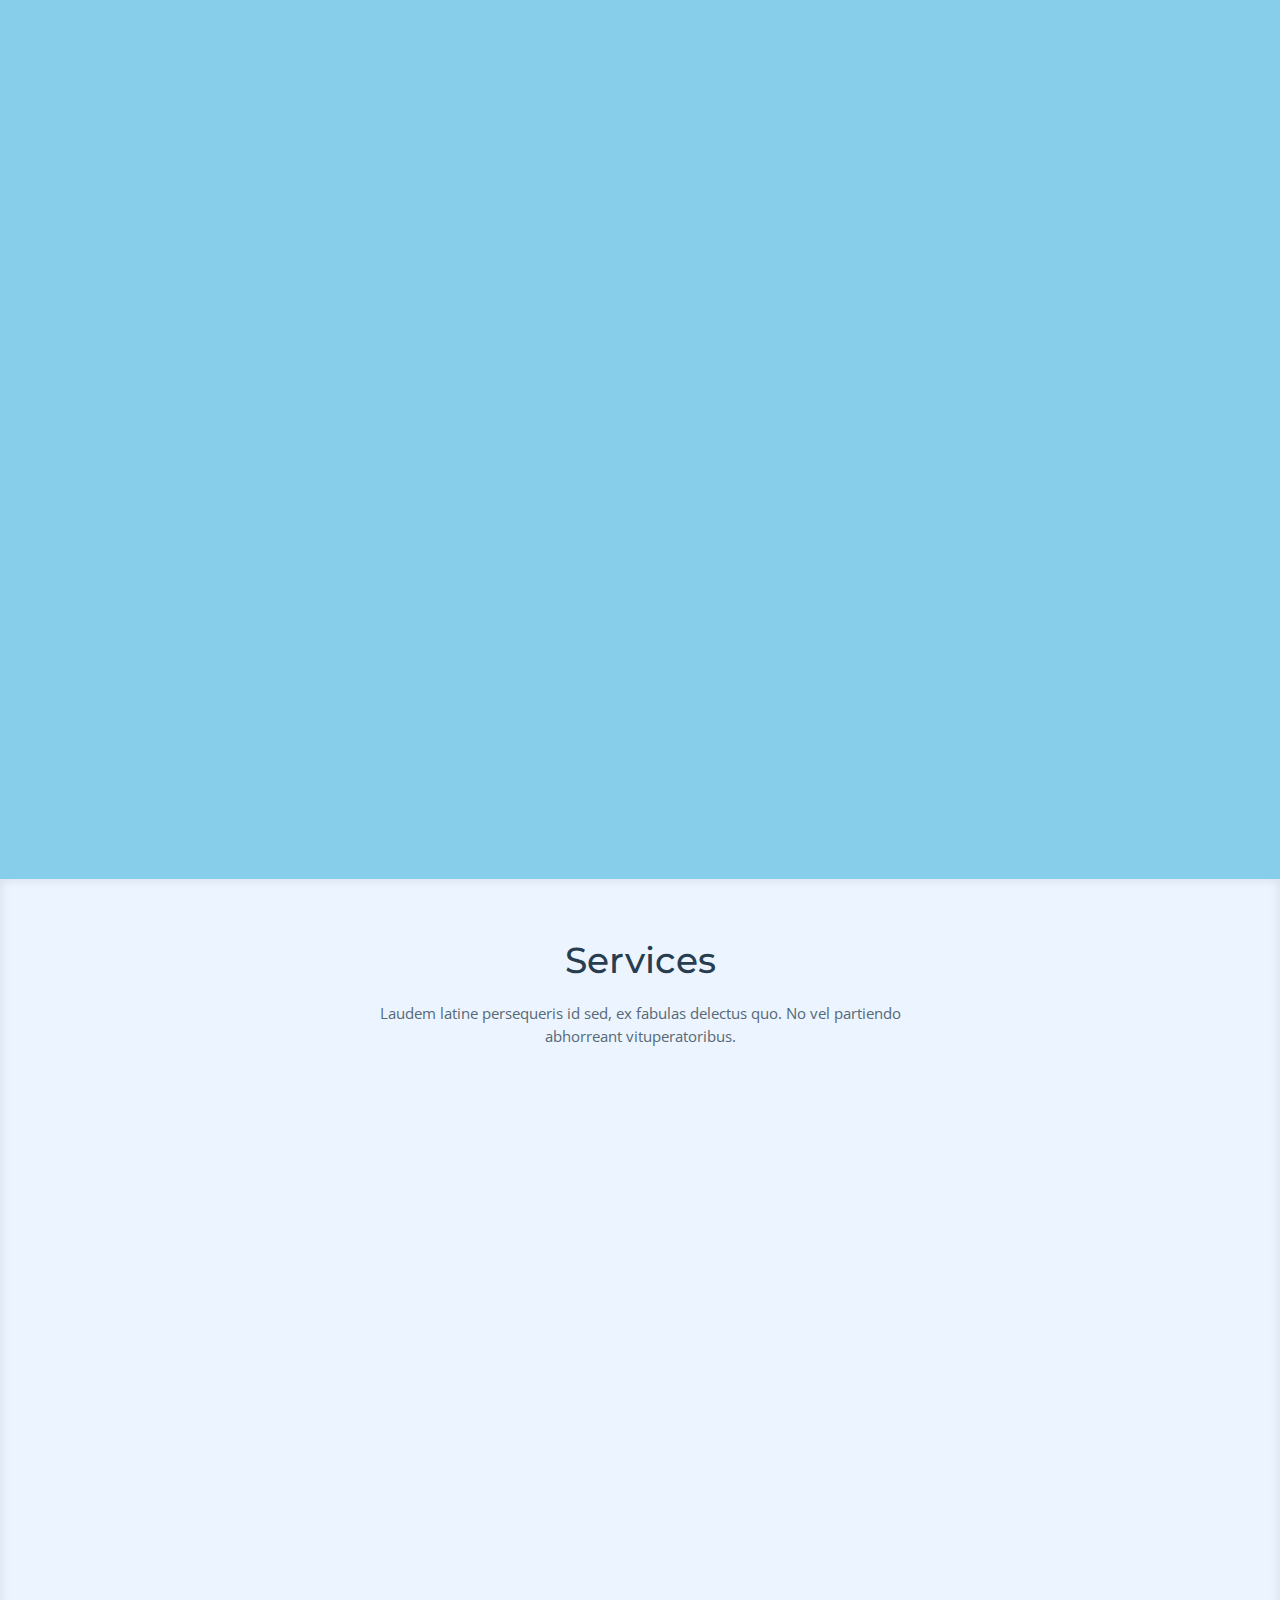
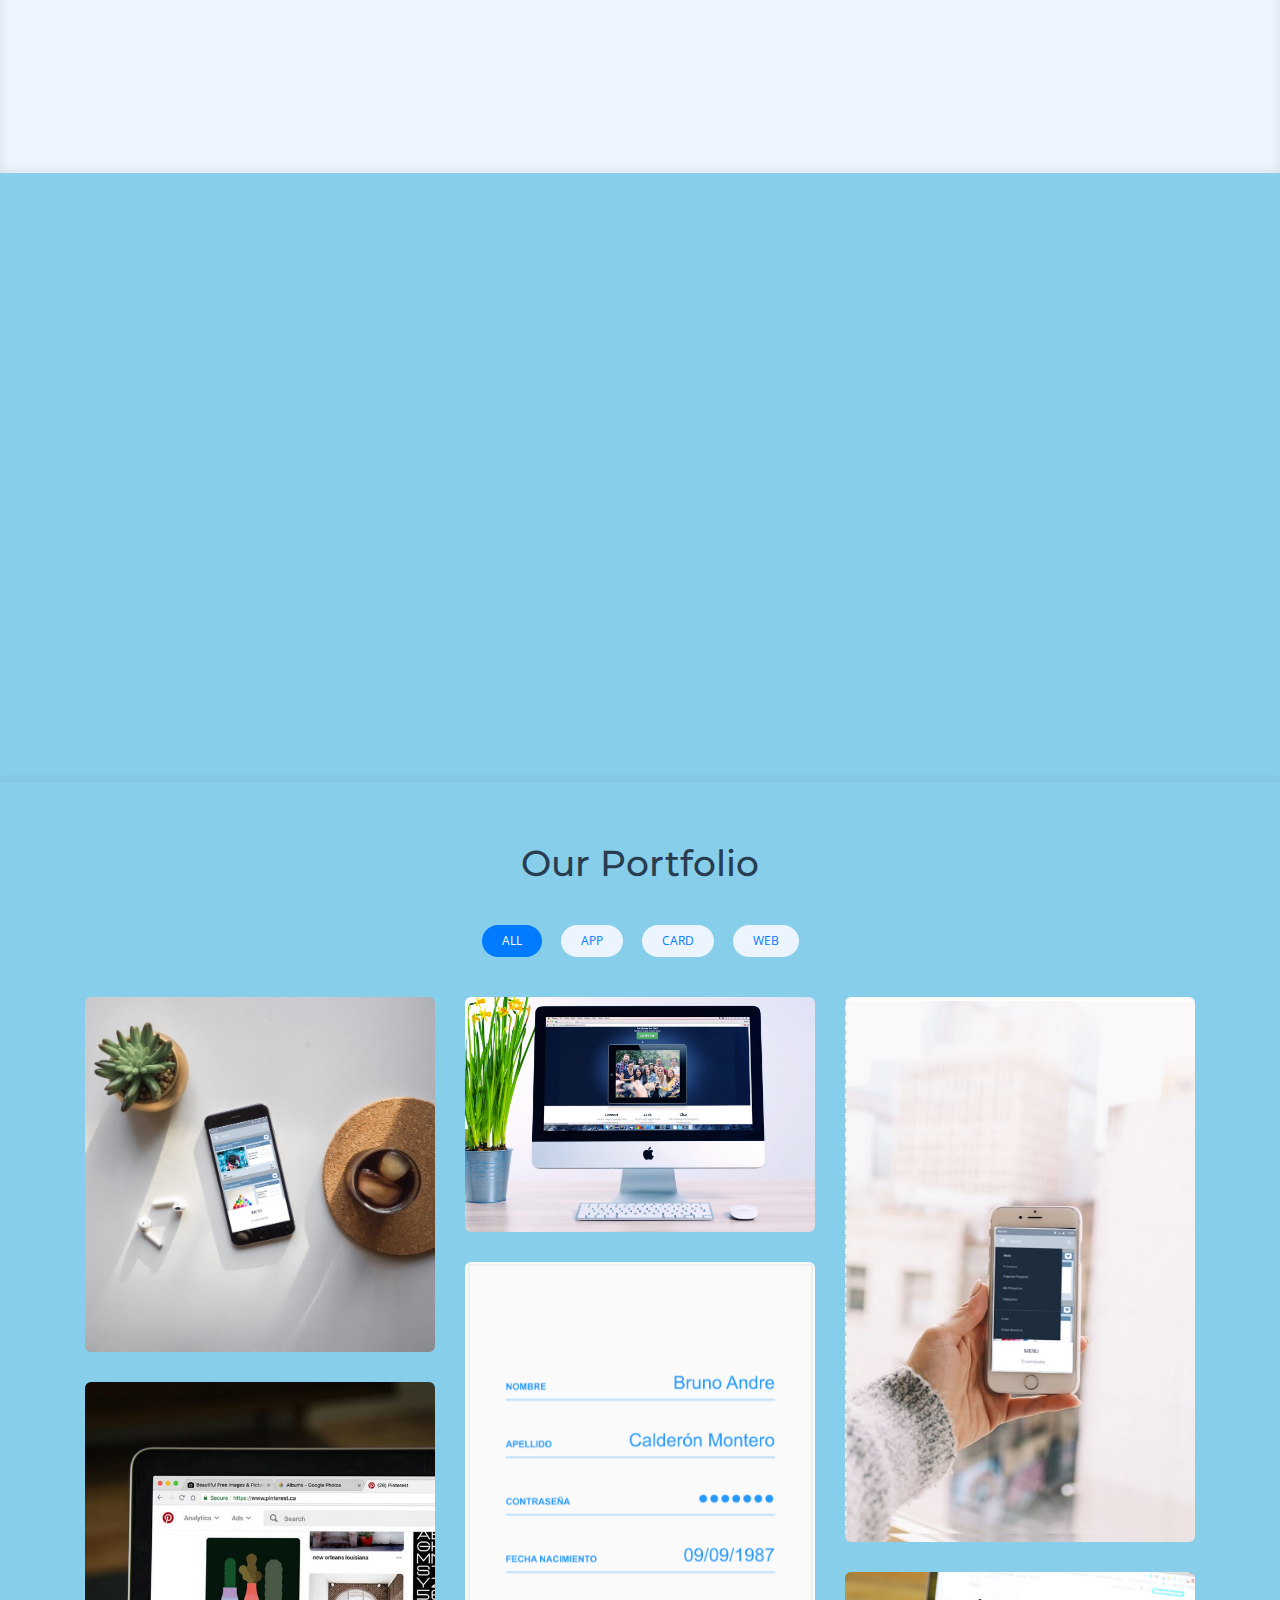
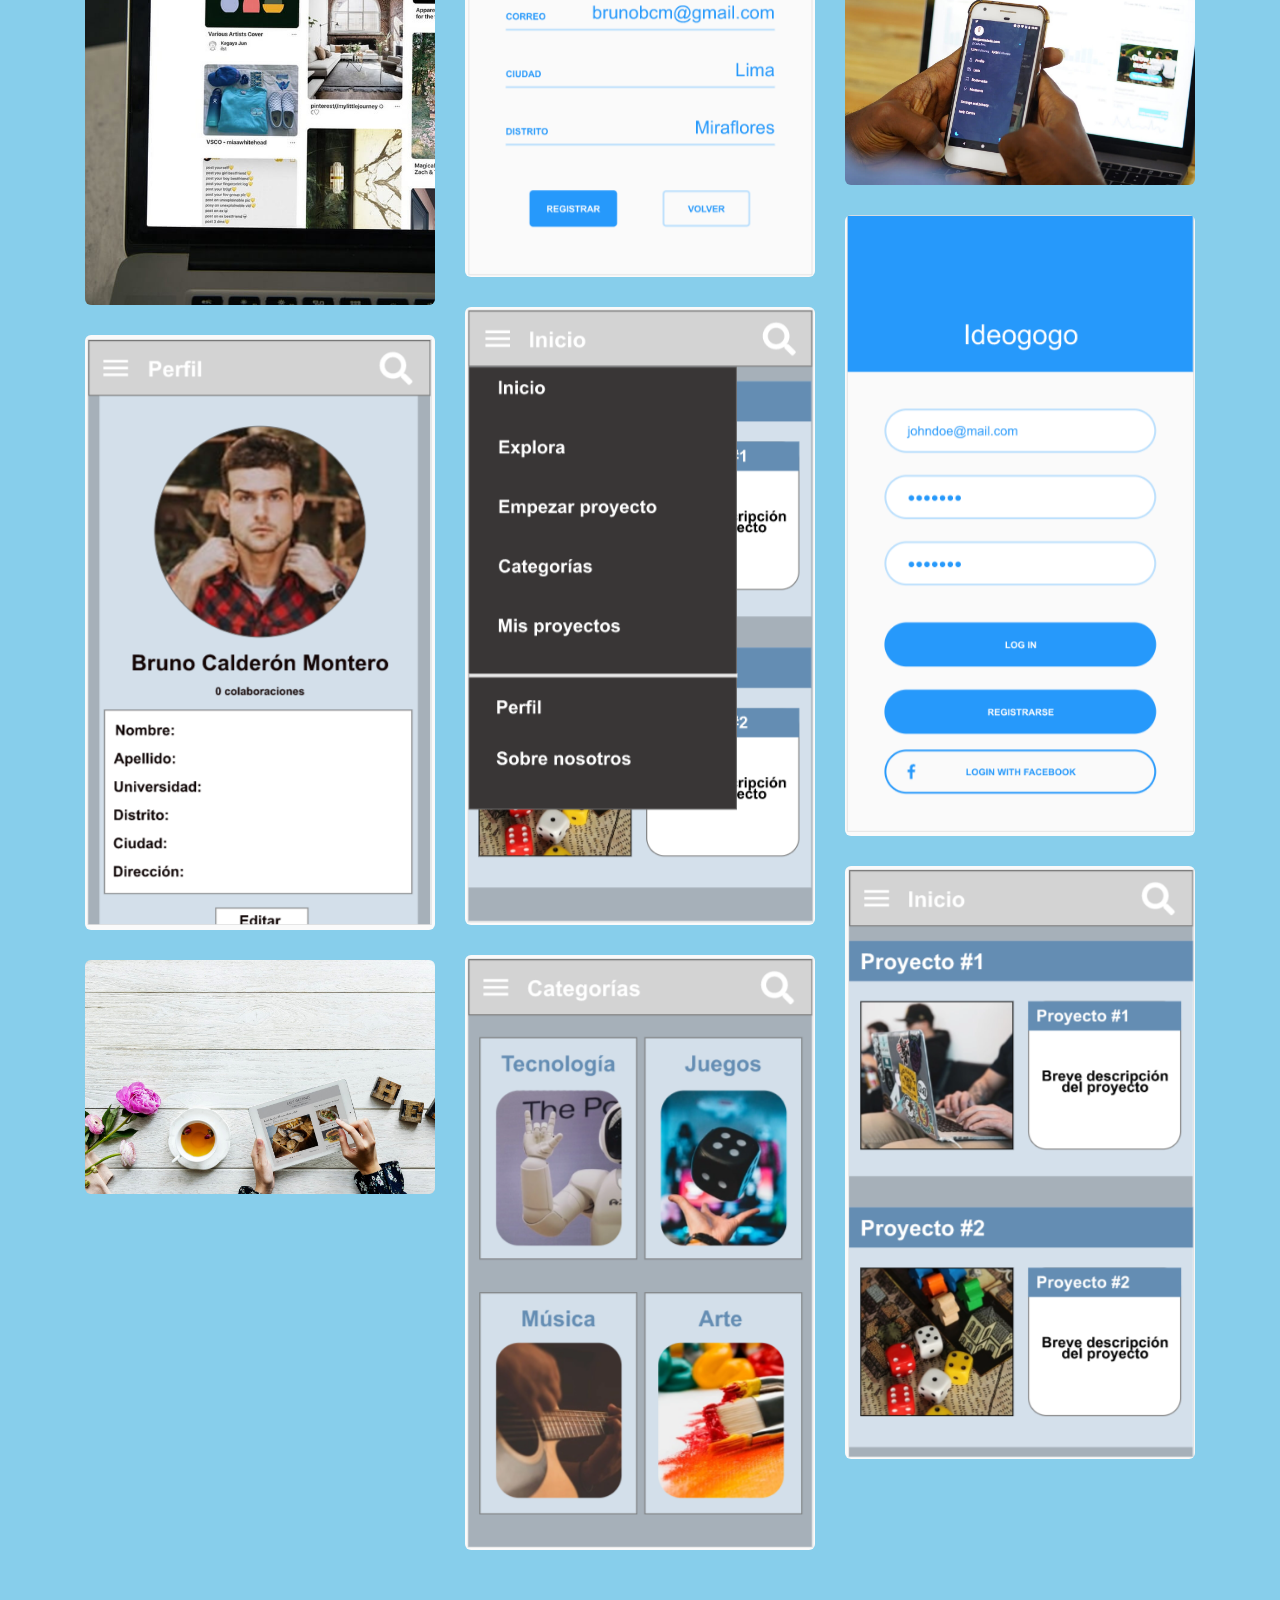
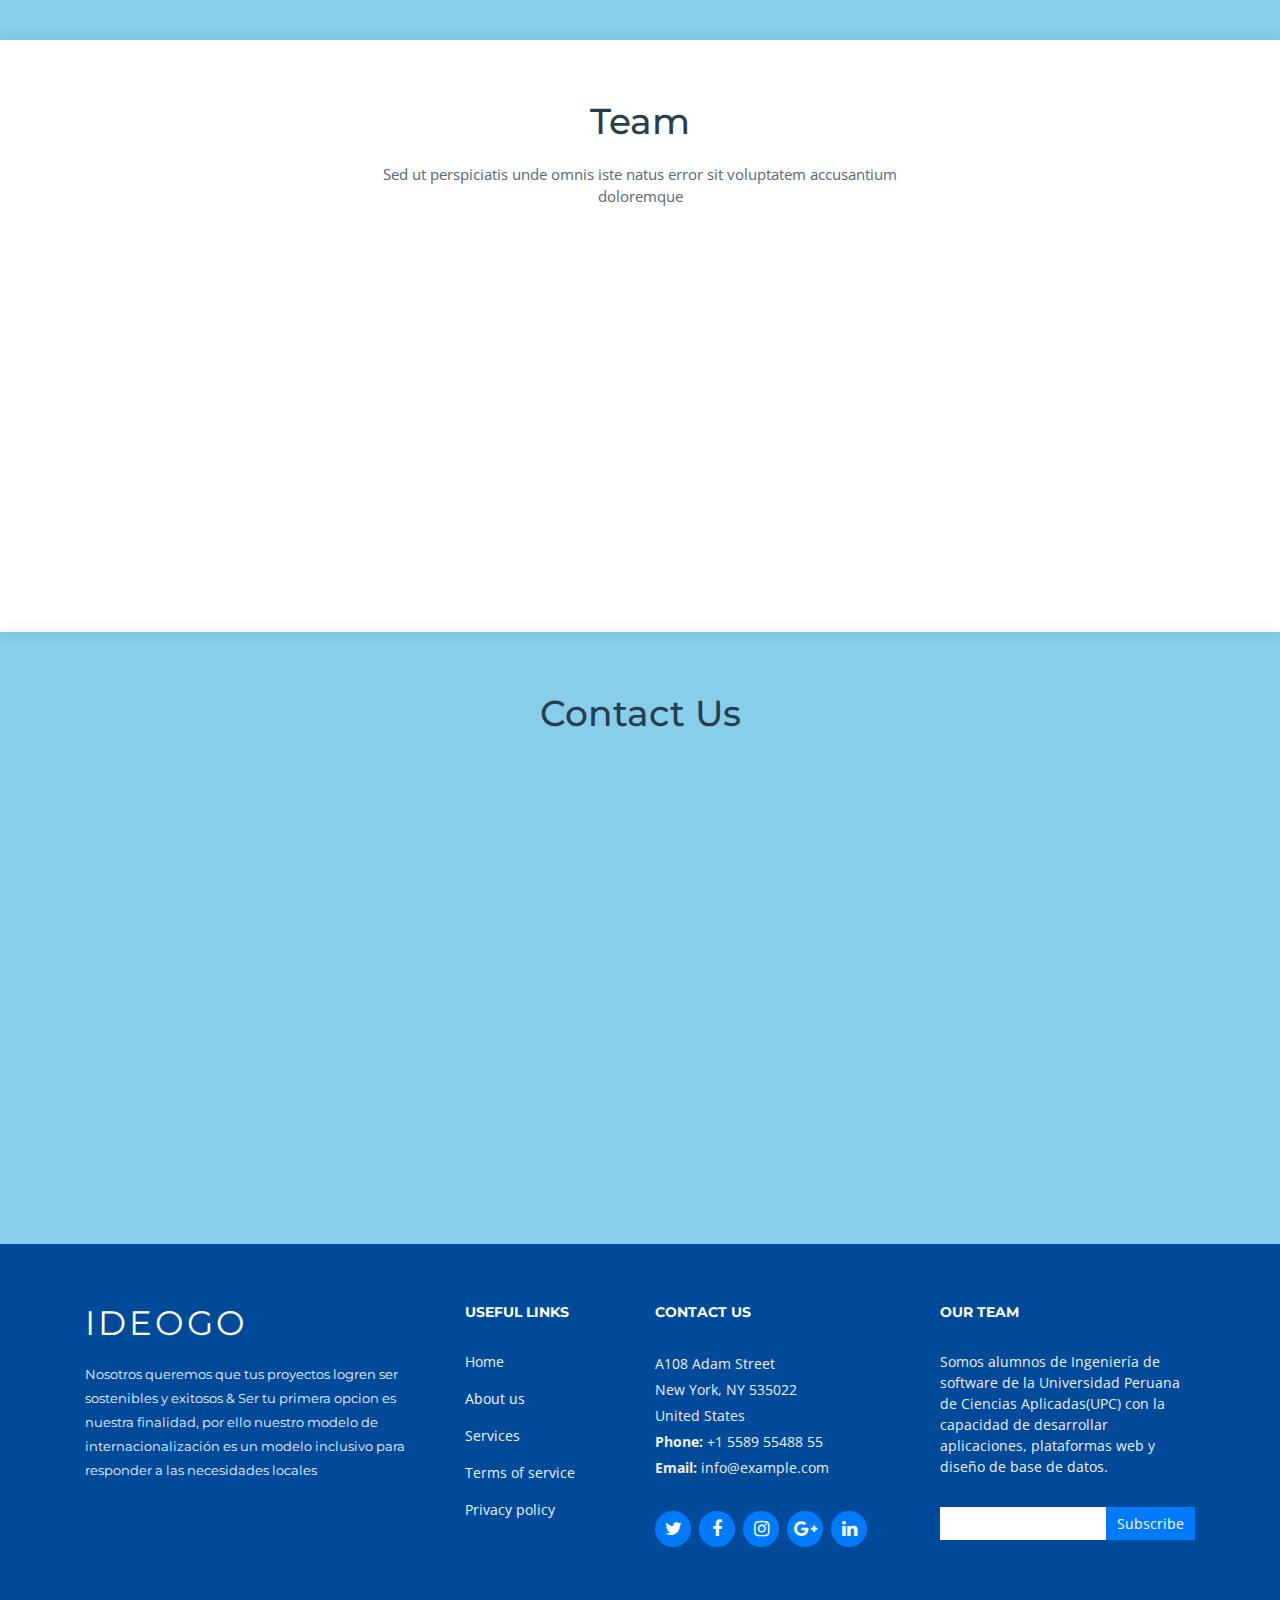
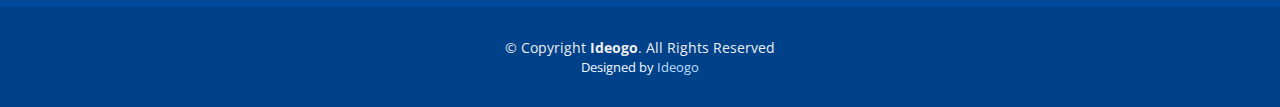
==== commit ca616b04: "mejorado" ====
--- a/IdeoLanding/index.html
+++ b/IdeoLanding/index.html
@@ -54,23 +54,6 @@
           <li><a href="#services">Services</a></li>
           <li><a href="#portfolio">Portfolio</a></li>
           <li><a href="#team">Team</a></li>
-          <li class="drop-down"><a href="">Drop Down</a>
-            <ul>
-              <li><a href="#">Drop Down 1</a></li>
-              <li class="drop-down"><a href="#">Drop Down 2</a>
-                <ul>
-                  <li><a href="#">Deep Drop Down 1</a></li>
-                  <li><a href="#">Deep Drop Down 2</a></li>
-                  <li><a href="#">Deep Drop Down 3</a></li>
-                  <li><a href="#">Deep Drop Down 4</a></li>
-                  <li><a href="#">Deep Drop Down 5</a></li>
-                </ul>
-              </li>
-              <li><a href="#">Drop Down 3</a></li>
-              <li><a href="#">Drop Down 4</a></li>
-              <li><a href="#">Drop Down 5</a></li>
-            </ul>
-          </li>
           <li><a href="#contact">Contact Us</a></li>
         </ul>
       </nav><!-- .main-nav -->
@@ -87,7 +70,7 @@
       </div>
 
       <div class="intro-info">
-        <h2>We provide<br><span>solutions</span><br>for your business!</h2>
+        <h2>LA MEJOR PLATAFORMA<br><span>PARA</span><br>TUS PRYECTOS</h2>
         <div>
           <a href="#about" class="btn-get-started scrollto">Get Started</a>
           <a href="#services" class="btn-services scrollto">Our Services</a>
@@ -105,32 +88,31 @@
 
         <header class="section-header">
           <h3>About Us</h3>
-          <p>Lorem ipsum dolor sit amet, consectetur adipiscing elit, sed do eiusmod tempor incididunt ut labore et dolore magna aliqua.</p>
+          <p>Nuestra startup está enfocada al desarrollo de diferentes soluciones que se presentan al desarrollo de una plataforma web como también en la creación de aplicaciones.</p>
         </header>
 
         <div class="row about-container">
 
           <div class="col-lg-6 content order-lg-1 order-2">
-            <p>
-              Lorem ipsum dolor sit amet, consectetur adipiscing elit, sed do eiusmod tempor incididunt ut labore et dolore magna aliqua. Ut enim ad minim veniam, quis nostrud exercitation ullamco laboris nisi ut aliquip ex ea commodo consequat.
+            <p> Somos alumnos de Ingeniería de software de la Universidad Peruana de     Ciencias Aplicadas(UPC) con la capacidad de desarrollar aplicaciones, plataformas web y diseño de base de datos.
             </p>
 
             <div class="icon-box wow fadeInUp">
               <div class="icon"><i class="fa fa-shopping-bag"></i></div>
-              <h4 class="title"><a href="">Eiusmod Tempor</a></h4>
-              <p class="description">Et harum quidem rerum facilis est et expedita distinctio. Nam libero tempore, cum soluta nobis est eligendi</p>
+              <h4 class="title"><a href="">Branding</a></h4>
+              <p class="description">deoGo planea convertirse en una solución a un problema común del ámbito laboral</p>
             </div>
 
             <div class="icon-box wow fadeInUp" data-wow-delay="0.2s">
               <div class="icon"><i class="fa fa-photo"></i></div>
-              <h4 class="title"><a href="">Magni Dolores</a></h4>
-              <p class="description">Excepteur sint occaecat cupidatat non proident, sunt in culpa qui officia deserunt mollit anim id est laborum</p>
+              <h4 class="title"><a href="">Web Design</a></h4>
+              <p class="description">La aplicacion distribuira de manera eficiente los contornos de información importante para cada proyecto</p>
             </div>
 
             <div class="icon-box wow fadeInUp" data-wow-delay="0.4s">
               <div class="icon"><i class="fa fa-bar-chart"></i></div>
-              <h4 class="title"><a href="">Dolor Sitema</a></h4>
-              <p class="description">Minim veniam, quis nostrud exercitation ullamco laboris nisi ut aliquip ex ea commodo consequat tarad limino ata</p>
+              <h4 class="title"><a href="">Start Up</a></h4>
+              <p class="description">Buscamos ser la empresa numero uno en el país, logrando ser la agencia de proyectos más exitosa y confiable.</p>
             </div>
 
           </div>
@@ -145,12 +127,9 @@
             <img src="assets/img/about-extra-1.svg" class="img-fluid" alt="">
           </div>
           <div class="col-lg-6 wow fadeInUp pt-5 pt-lg-0">
-            <h4>Voluptatem dignissimos provident quasi corporis voluptates sit assumenda.</h4>
+            <h4>Nosotros diseñamos encantadoras experiencias digitales.</h4>
             <p>
-              Ipsum in aspernatur ut possimus sint. Quia omnis est occaecati possimus ea. Quas molestiae perspiciatis occaecati qui rerum. Deleniti quod porro sed quisquam saepe. Numquam mollitia recusandae non ad at et a.
-            </p>
-            <p>
-              Ad vitae recusandae odit possimus. Quaerat cum ipsum corrupti. Odit qui asperiores ea corporis deserunt veritatis quidem expedita perferendis. Qui rerum eligendi ex doloribus quia sit. Porro rerum eum eum.
+              Lea más sobre lo que hacemos y nuestra filosofía de diseño. Juzgue por usted mismo El trabajo y los resultados que hemos logrado para otros clientes, y conozca a nuestro equipo altamente experimentado al que le encanta diseñar.
             </p>
           </div>
         </div>
@@ -161,15 +140,9 @@
           </div>
 
           <div class="col-lg-6 wow fadeInUp pt-4 pt-lg-0 order-2 order-lg-1">
-            <h4>Neque saepe temporibus repellat ea ipsum et. Id vel et quia tempora facere reprehenderit.</h4>
+            <h4>INNOVACIÓN Y TECNOLOGÍA</h4>
             <p>
-              Delectus alias ut incidunt delectus nam placeat in consequatur. Sed cupiditate quia ea quis. Voluptas nemo qui aut distinctio. Cumque fugit earum est quam officiis numquam. Ducimus corporis autem at blanditiis beatae incidunt sunt.
-            </p>
-            <p>
-              Voluptas saepe natus quidem blanditiis. Non sunt impedit voluptas mollitia beatae. Qui esse molestias. Laudantium libero nisi vitae debitis. Dolorem cupiditate est perferendis iusto.
-            </p>
-            <p>
-              Eum quia in. Magni quas ipsum a. Quis ex voluptatem inventore sint quia modi. Numquam est aut fuga mollitia exercitationem nam accusantium provident quia.
+              Estamos en una constante búsqueda para mejorar la experiencia y la oferta de servicios para nuestros clientes. Esto no implica el simple hecho de innovar con productos, sino que todos los aspectos de nuestro trabajo esta en un constante e importante proceso evolutivo desde el punto de vista de la innovación y tecnología.
             </p>
           </div>
 
@@ -192,45 +165,45 @@
           <div class="col-md-6 col-lg-5 offset-lg-1 wow bounceInUp" data-wow-duration="1.4s">
             <div class="box">
               <div class="icon"><i class="ion-ios-analytics-outline" style="color: #ff689b;"></i></div>
-              <h4 class="title"><a href="">Lorem Ipsum</a></h4>
-              <p class="description">Voluptatum deleniti atque corrupti quos dolores et quas molestias excepturi sint occaecati cupiditate non provident</p>
+              <h4 class="title"><a href="">Branding</a></h4>
+              <p class="description">IdeoGo planea convertirse en una solución a un problema común del ámbito laboral</p>
             </div>
           </div>
           <div class="col-md-6 col-lg-5 wow bounceInUp" data-wow-duration="1.4s">
             <div class="box">
               <div class="icon"><i class="ion-ios-bookmarks-outline" style="color: #e9bf06;"></i></div>
-              <h4 class="title"><a href="">Dolor Sitema</a></h4>
-              <p class="description">Minim veniam, quis nostrud exercitation ullamco laboris nisi ut aliquip ex ea commodo consequat tarad limino ata</p>
+              <h4 class="title"><a href="">App Design</a></h4>
+              <p class="description">La aplicacion distribuira de manera eficiente los contornos de información importante para cada proyecto</p>
             </div>
           </div>
 
           <div class="col-md-6 col-lg-5 offset-lg-1 wow bounceInUp" data-wow-delay="0.1s" data-wow-duration="1.4s">
             <div class="box">
               <div class="icon"><i class="ion-ios-paper-outline" style="color: #3fcdc7;"></i></div>
-              <h4 class="title"><a href="">Sed ut perspiciatis</a></h4>
-              <p class="description">Duis aute irure dolor in reprehenderit in voluptate velit esse cillum dolore eu fugiat nulla pariatur</p>
+              <h4 class="title"><a href="">Web Design</a></h4>
+              <p class="description">Desarrollado bajo los patrones de seño responsive que permiten ser a la página amigable</p>
             </div>
           </div>
           <div class="col-md-6 col-lg-5 wow bounceInUp" data-wow-delay="0.1s" data-wow-duration="1.4s">
             <div class="box">
               <div class="icon"><i class="ion-ios-speedometer-outline" style="color:#41cf2e;"></i></div>
-              <h4 class="title"><a href="">Magni Dolores</a></h4>
-              <p class="description">Excepteur sint occaecat cupidatat non proident, sunt in culpa qui officia deserunt mollit anim id est laborum</p>
+              <h4 class="title"><a href="">Start Up</a></h4>
+              <p class="description">Buscamos ser la empresa numero uno en el país, logrando ser la agencia de proyectos más exitosa y confiable.</p>
             </div>
           </div>
 
           <div class="col-md-6 col-lg-5 offset-lg-1 wow bounceInUp" data-wow-delay="0.2s" data-wow-duration="1.4s">
             <div class="box">
               <div class="icon"><i class="ion-ios-world-outline" style="color: #d6ff22;"></i></div>
-              <h4 class="title"><a href="">Nemo Enim</a></h4>
-              <p class="description">At vero eos et accusamus et iusto odio dignissimos ducimus qui blanditiis praesentium voluptatum deleniti atque</p>
+              <h4 class="title"><a href="">Logo Design</a></h4>
+              <p class="description">Logo inspirado en nuestro servicio, nosotros podemos llevarte al éxito</p>
             </div>
           </div>
           <div class="col-md-6 col-lg-5 wow bounceInUp" data-wow-delay="0.2s" data-wow-duration="1.4s">
             <div class="box">
               <div class="icon"><i class="ion-ios-clock-outline" style="color: #4680ff;"></i></div>
-              <h4 class="title"><a href="">Eiusmod Tempor</a></h4>
-              <p class="description">Et harum quidem rerum facilis est et expedita distinctio. Nam libero tempore, cum soluta nobis est eligendi</p>
+              <h4 class="title"><a href="">Development</a></h4>
+              <p class="description">Somos un grupo de desarrolladores que intentamos implementar una página web responsive</p>
             </div>
           </div>
 
@@ -244,7 +217,7 @@
       <div class="container">
         <header class="section-header">
           <h3>Why choose us?</h3>
-          <p>Laudem latine persequeris id sed, ex fabulas delectus quo. No vel partiendo abhorreant vituperatoribus.</p>
+          <p>Podras lograr tus objetivos ya estes buscando un trabajo o impulsar un proyecto tuyo, tú decides tu propia meta</p>
         </header>
 
         <div class="row row-eq-height justify-content-center">
@@ -253,8 +226,8 @@
             <div class="card wow bounceInUp">
               <i class="fa fa-diamond"></i>
               <div class="card-body">
-                <h5 class="card-title">Corporis dolorem</h5>
-                <p class="card-text">Deleniti optio et nisi dolorem debitis. Aliquam nobis est temporibus sunt ab inventore officiis aut voluptatibus.</p>
+                <h5 class="card-title">Development</h5>
+                <p class="card-text">Somos un grupo de desarrolladores que intentamos implementar una página web responsive.</p>
                 <a href="#" class="readmore">Read more </a>
               </div>
             </div>
@@ -264,8 +237,8 @@
             <div class="card wow bounceInUp">
               <i class="fa fa-language"></i>
               <div class="card-body">
-                <h5 class="card-title">Voluptates dolores</h5>
-                <p class="card-text">Voluptates nihil et quis omnis et eaque omnis sint aut. Ducimus dolorum aspernatur.</p>
+                <h5 class="card-title">Brand Identity</h5>
+                <p class="card-text">Somos una empresa muy interesada por exito de nuestroa clientes a nivel mundial.</p>
                 <a href="#" class="readmore">Read more </a>
               </div>
             </div>
@@ -275,39 +248,14 @@
             <div class="card wow bounceInUp">
               <i class="fa fa-object-group"></i>
               <div class="card-body">
-                <h5 class="card-title">Eum ut aspernatur</h5>
-                <p class="card-text">Autem quod nesciunt eos ea aut amet laboriosam ab. Eos quis porro in non nemo ex. </p>
+                <h5 class="card-title">App Design</h5>
+                <p class="card-text">Desarrollado bajo los patrones de seño responsive que permiten ser a la página amigable. </p>
                 <a href="#" class="readmore">Read more </a>
               </div>
             </div>
           </div>
 
         </div>
-
-        <div class="row counters">
-
-          <div class="col-lg-3 col-6 text-center">
-            <span data-toggle="counter-up">274</span>
-            <p>Clients</p>
-          </div>
-
-          <div class="col-lg-3 col-6 text-center">
-            <span data-toggle="counter-up">421</span>
-            <p>Projects</p>
-          </div>
-
-          <div class="col-lg-3 col-6 text-center">
-            <span data-toggle="counter-up">1,364</span>
-            <p>Hours Of Support</p>
-          </div>
-
-          <div class="col-lg-3 col-6 text-center">
-            <span data-toggle="counter-up">18</span>
-            <p>Hard Workers</p>
-          </div>
-
-        </div>
-
       </div>
     </section><!-- End Why Us Section -->
 
@@ -376,12 +324,12 @@
 
           <div class="col-lg-4 col-md-6 portfolio-item filter-card">
             <div class="portfolio-wrap">
-              <img src="assets/img/portfolio/card2.jpg" class="img-fluid" alt="">
+              <img src="assets/img/portfolio/card2.png" class="img-fluid" alt="">
               <div class="portfolio-info">
                 <h4><a href="#">Card 2</a></h4>
                 <p>Card</p>
                 <div>
-                  <a href="assets/img/portfolio/card2.jpg" class="venobox link-preview" data-gall="portfolioGallery" title="Card 2"><i class="ion ion-eye"></i></a>
+                  <a href="assets/img/portfolio/card2.png" class="venobox link-preview" data-gall="portfolioGallery" title="Card 2"><i class="ion ion-eye"></i></a>
                   <a href="#" class="link-details" title="More Details"><i class="ion ion-android-open"></i></a>
                 </div>
               </div>
@@ -418,12 +366,12 @@
 
           <div class="col-lg-4 col-md-6 portfolio-item filter-card">
             <div class="portfolio-wrap">
-              <img src="assets/img/portfolio/card1.jpg" class="img-fluid" alt="">
+              <img src="assets/img/portfolio/card1.png" class="img-fluid" alt="">
               <div class="portfolio-info">
                 <h4><a href="#">Card 1</a></h4>
                 <p>Card</p>
                 <div>
-                  <a href="assets/img/portfolio/card1.jpg" class="venobox link-preview" data-gall="portfolioGallery" title="Card 1"><i class="ion ion-eye"></i></a>
+                  <a href="assets/img/portfolio/card1.png"class="venobox link-preview" data-gall="portfolioGallery" title="Card 1"><i class="ion ion-eye"></i></a>
                   <a href="#" class="link-details" title="More Details"><i class="ion ion-android-open"></i></a>
                 </div>
               </div>
@@ -431,13 +379,55 @@
           </div>
 
           <div class="col-lg-4 col-md-6 portfolio-item filter-card" data-wow-delay="0.1s">
-            <div class="portfolio-wrap">
-              <img src="assets/img/portfolio/card3.jpg" class="img-fluid" alt="">
+            <div class="portfolio-wrap" >
+              <img src="assets/img/portfolio/card3.png" class="img-fluid" alt=""  >
               <div class="portfolio-info">
                 <h4><a href="#">Card 3</a></h4>
                 <p>Card</p>
                 <div>
-                  <a href="assets/img/portfolio/card3.jpg" class="venobox link-preview" data-gall="portfolioGallery" title="Card 3"><i class="ion ion-eye"></i></a>
+                  <a href="assets/img/portfolio/card3.png" class="venobox link-preview" data-gall="portfolioGallery" title="Card 3"><i class="ion ion-eye"></i></a>
+                  <a href="#" class="link-details" title="More Details"><i class="ion ion-android-open"></i></a>
+                </div>
+              </div>
+            </div>
+          </div>
+
+          <div class="col-lg-4 col-md-6 portfolio-item filter-card" data-wow-delay="0.1s">
+            <div class="portfolio-wrap">
+              <img src="assets/img/portfolio/card4.png" class="img-fluid" alt="">
+              <div class="portfolio-info">
+                <h4><a href="#">Card 4</a></h4>
+                <p>Card</p>
+                <div>
+                  <a href="assets/img/portfolio/card4.png" class="venobox link-preview" data-gall="portfolioGallery" title="Card 3"><i class="ion ion-eye"></i></a>
+                  <a href="#" class="link-details" title="More Details"><i class="ion ion-android-open"></i></a>
+                </div>
+              </div>
+            </div>
+          </div>
+
+          <div class="col-lg-4 col-md-6 portfolio-item filter-card" data-wow-delay="0.1s">
+            <div class="portfolio-wrap">
+              <img src="assets/img/portfolio/card5.png" class="img-fluid" alt="">
+              <div class="portfolio-info">
+                <h4><a href="#">Card 5</a></h4>
+                <p>Card</p>
+                <div>
+                  <a href="assets/img/portfolio/card5.png" class="venobox link-preview" data-gall="portfolioGallery" title="Card 3"><i class="ion ion-eye"></i></a>
+                  <a href="#" class="link-details" title="More Details"><i class="ion ion-android-open"></i></a>
+                </div>
+              </div>
+            </div>
+          </div>
+
+          <div class="col-lg-4 col-md-6 portfolio-item filter-card" data-wow-delay="0.1s">
+            <div class="portfolio-wrap">
+              <img src="assets/img/portfolio/card6.png" class="img-fluid" alt="">
+              <div class="portfolio-info">
+                <h4><a href="#">Card 6</a></h4>
+                <p>Card</p>
+                <div>
+                  <a href="assets/img/portfolio/card6.png" class="venobox link-preview" data-gall="portfolioGallery" title="Card 3"><i class="ion ion-eye"></i></a>
                   <a href="#" class="link-details" title="More Details"><i class="ion ion-android-open"></i></a>
                 </div>
               </div>
@@ -475,30 +465,12 @@
 
         <div class="row">
 
-          <div class="col-lg-3 col-md-6 wow fadeInUp">
+          <div class="col-lg-4 col-md-6 wow fadeInUp" data-wow-delay="0.1s">
             <div class="member">
-              <img src="assets/img/team-1.jpg" class="img-fluid" alt="">
+              <img src="assets/img/team-2.png" class="img-fluid" alt="">
               <div class="member-info">
                 <div class="member-info-content">
-                  <h4>Walter White</h4>
-                  <span>Chief Executive Officer</span>
-                  <div class="social">
-                    <a href=""><i class="fa fa-twitter"></i></a>
-                    <a href=""><i class="fa fa-facebook"></i></a>
-                    <a href=""><i class="fa fa-google-plus"></i></a>
-                    <a href=""><i class="fa fa-linkedin"></i></a>
-                  </div>
-                </div>
-              </div>
-            </div>
-          </div>
-
-          <div class="col-lg-3 col-md-6 wow fadeInUp" data-wow-delay="0.1s">
-            <div class="member">
-              <img src="assets/img/team-2.jpg" class="img-fluid" alt="">
-              <div class="member-info">
-                <div class="member-info-content">
-                  <h4>Sarah Jhonson</h4>
+                  <h4>Ricardo Villanueva</h4>
                   <span>Product Manager</span>
                   <div class="social">
                     <a href=""><i class="fa fa-twitter"></i></a>
@@ -511,12 +483,12 @@
             </div>
           </div>
 
-          <div class="col-lg-3 col-md-6 wow fadeInUp" data-wow-delay="0.2s">
+          <div class="col-lg-4 col-md-6 wow fadeInUp" data-wow-delay="0.2s">
             <div class="member">
-              <img src="assets/img/team-3.jpg" class="img-fluid" alt="">
+              <img src="assets/img/team-3.png" class="img-fluid" alt="">
               <div class="member-info">
                 <div class="member-info-content">
-                  <h4>William Anderson</h4>
+                  <h4>Arvin Garcia Godo</h4>
                   <span>CTO</span>
                   <div class="social">
                     <a href=""><i class="fa fa-twitter"></i></a>
@@ -529,12 +501,12 @@
             </div>
           </div>
 
-          <div class="col-lg-3 col-md-6 wow fadeInUp" data-wow-delay="0.3s">
+          <div class="col-lg-4 col-md-6 wow fadeInUp" data-wow-delay="0.3s">
             <div class="member">
-              <img src="assets/img/team-4.jpg" class="img-fluid" alt="">
+              <img src="assets/img/team-4.png" class="img-fluid" alt="">
               <div class="member-info">
                 <div class="member-info-content">
-                  <h4>Amanda Jepson</h4>
+                  <h4>Willian Angulo/h4>
                   <span>Accountant</span>
                   <div class="social">
                     <a href=""><i class="fa fa-twitter"></i></a>
@@ -553,70 +525,7 @@
     </section><!-- End Team Section -->
 
     <!-- ======= Clients Section ======= -->
-    <section id="clients" class="section-bg">
-
-      <div class="container">
-
-        <div class="section-header">
-          <h3>Our CLients</h3>
-          <p>Sed ut perspiciatis unde omnis iste natus error sit voluptatem accusantium doloremque dere santome nida.</p>
-        </div>
-
-        <div class="row no-gutters clients-wrap clearfix wow fadeInUp">
-
-          <div class="col-lg-3 col-md-4 col-xs-6">
-            <div class="client-logo">
-              <img src="assets/img/clients/client-1.png" class="img-fluid" alt="">
-            </div>
-          </div>
-
-          <div class="col-lg-3 col-md-4 col-xs-6">
-            <div class="client-logo">
-              <img src="assets/img/clients/client-2.png" class="img-fluid" alt="">
-            </div>
-          </div>
-
-          <div class="col-lg-3 col-md-4 col-xs-6">
-            <div class="client-logo">
-              <img src="assets/img/clients/client-3.png" class="img-fluid" alt="">
-            </div>
-          </div>
-
-          <div class="col-lg-3 col-md-4 col-xs-6">
-            <div class="client-logo">
-              <img src="assets/img/clients/client-4.png" class="img-fluid" alt="">
-            </div>
-          </div>
-
-          <div class="col-lg-3 col-md-4 col-xs-6">
-            <div class="client-logo">
-              <img src="assets/img/clients/client-5.png" class="img-fluid" alt="">
-            </div>
-          </div>
-
-          <div class="col-lg-3 col-md-4 col-xs-6">
-            <div class="client-logo">
-              <img src="assets/img/clients/client-6.png" class="img-fluid" alt="">
-            </div>
-          </div>
-
-          <div class="col-lg-3 col-md-4 col-xs-6">
-            <div class="client-logo">
-              <img src="assets/img/clients/client-7.png" class="img-fluid" alt="">
-            </div>
-          </div>
-
-          <div class="col-lg-3 col-md-4 col-xs-6">
-            <div class="client-logo">
-              <img src="assets/img/clients/client-8.png" class="img-fluid" alt="">
-            </div>
-          </div>
-
-        </div>
-
-      </div>
-
-    </section><!-- End Clients Section -->
+    
 
     <!-- ======= Contact Section ======= -->
     <section id="contact">
@@ -694,8 +603,9 @@
         <div class="row">
 
           <div class="col-lg-4 col-md-6 footer-info">
-            <h3>NewBiz</h3>
-            <p>Cras fermentum odio eu feugiat lide par naso tierra. Justo eget nada terra videa magna derita valies darta donna mare fermentum iaculis eu non diam phasellus. Scelerisque felis imperdiet proin fermentum leo. Amet volutpat consequat mauris nunc congue.</p>
+            <h3>Ideogo</h3>
+            <p>Nosotros queremos que tus proyectos logren ser sostenibles y exitosos &
+            Ser tu primera opcion es nuestra finalidad, por ello nuestro modelo de internacionalización es un modelo inclusivo para responder a las necesidades locales</p>
           </div>
 
           <div class="col-lg-2 col-md-6 footer-links">
@@ -730,8 +640,8 @@
           </div>
 
           <div class="col-lg-3 col-md-6 footer-newsletter">
-            <h4>Our Newsletter</h4>
-            <p>Tamen quem nulla quae legam multos aute sint culpa legam noster magna veniam enim veniam illum dolore legam minim quorum culpa amet magna export quem marada parida nodela caramase seza.</p>
+            <h4>Our team</h4>
+            <p>Somos alumnos de Ingeniería de software de la Universidad Peruana de Ciencias Aplicadas(UPC) con la capacidad de desarrollar aplicaciones, plataformas web y diseño de base de datos.</p>
             <form action="" method="post">
               <input type="email" name="email"><input type="submit" value="Subscribe">
             </form>
@@ -743,7 +653,7 @@
 
     <div class="container">
       <div class="copyright">
-        &copy; Copyright <strong>NewBiz</strong>. All Rights Reserved
+        &copy; Copyright <strong>Ideogo</strong>. All Rights Reserved
       </div>
       <div class="credits">
         <!--
@@ -752,7 +662,7 @@
         Licensing information: https://bootstrapmade.com/license/
         Purchase the pro version with working PHP/AJAX contact form: https://bootstrapmade.com/buy/?theme=NewBiz
       -->
-        Designed by <a href="https://bootstrapmade.com/">BootstrapMade</a>
+        Designed by <a href="https://bootstrapmade.com/">Ideogo</a>
       </div>
     </div>
   </footer><!-- End Footer -->
--- a/IdeoLanding/assets/css/style.css
+++ b/IdeoLanding/assets/css/style.css
@@ -9,7 +9,7 @@
 # General
 --------------------------------------------------------------*/
 body {
-  background: #E0FFFF;
+  background: #87CEEB;
   color: #444;
   font-family: "Open Sans", sans-serif;
 }
@@ -191,7 +191,7 @@
 .main-nav a {
   display: block;
   position: relative;
-  color: #B0C4DE;
+  color: #000000;
   padding: 10px 15px;
   transition: 0.3s;
   font-size: 14px;
@@ -515,7 +515,7 @@
 /* About Us Section
 --------------------------------*/
 #about {
-  background: #E0FFFF;
+  background: #87CEEB;
   padding: 60px 0;
 }
 
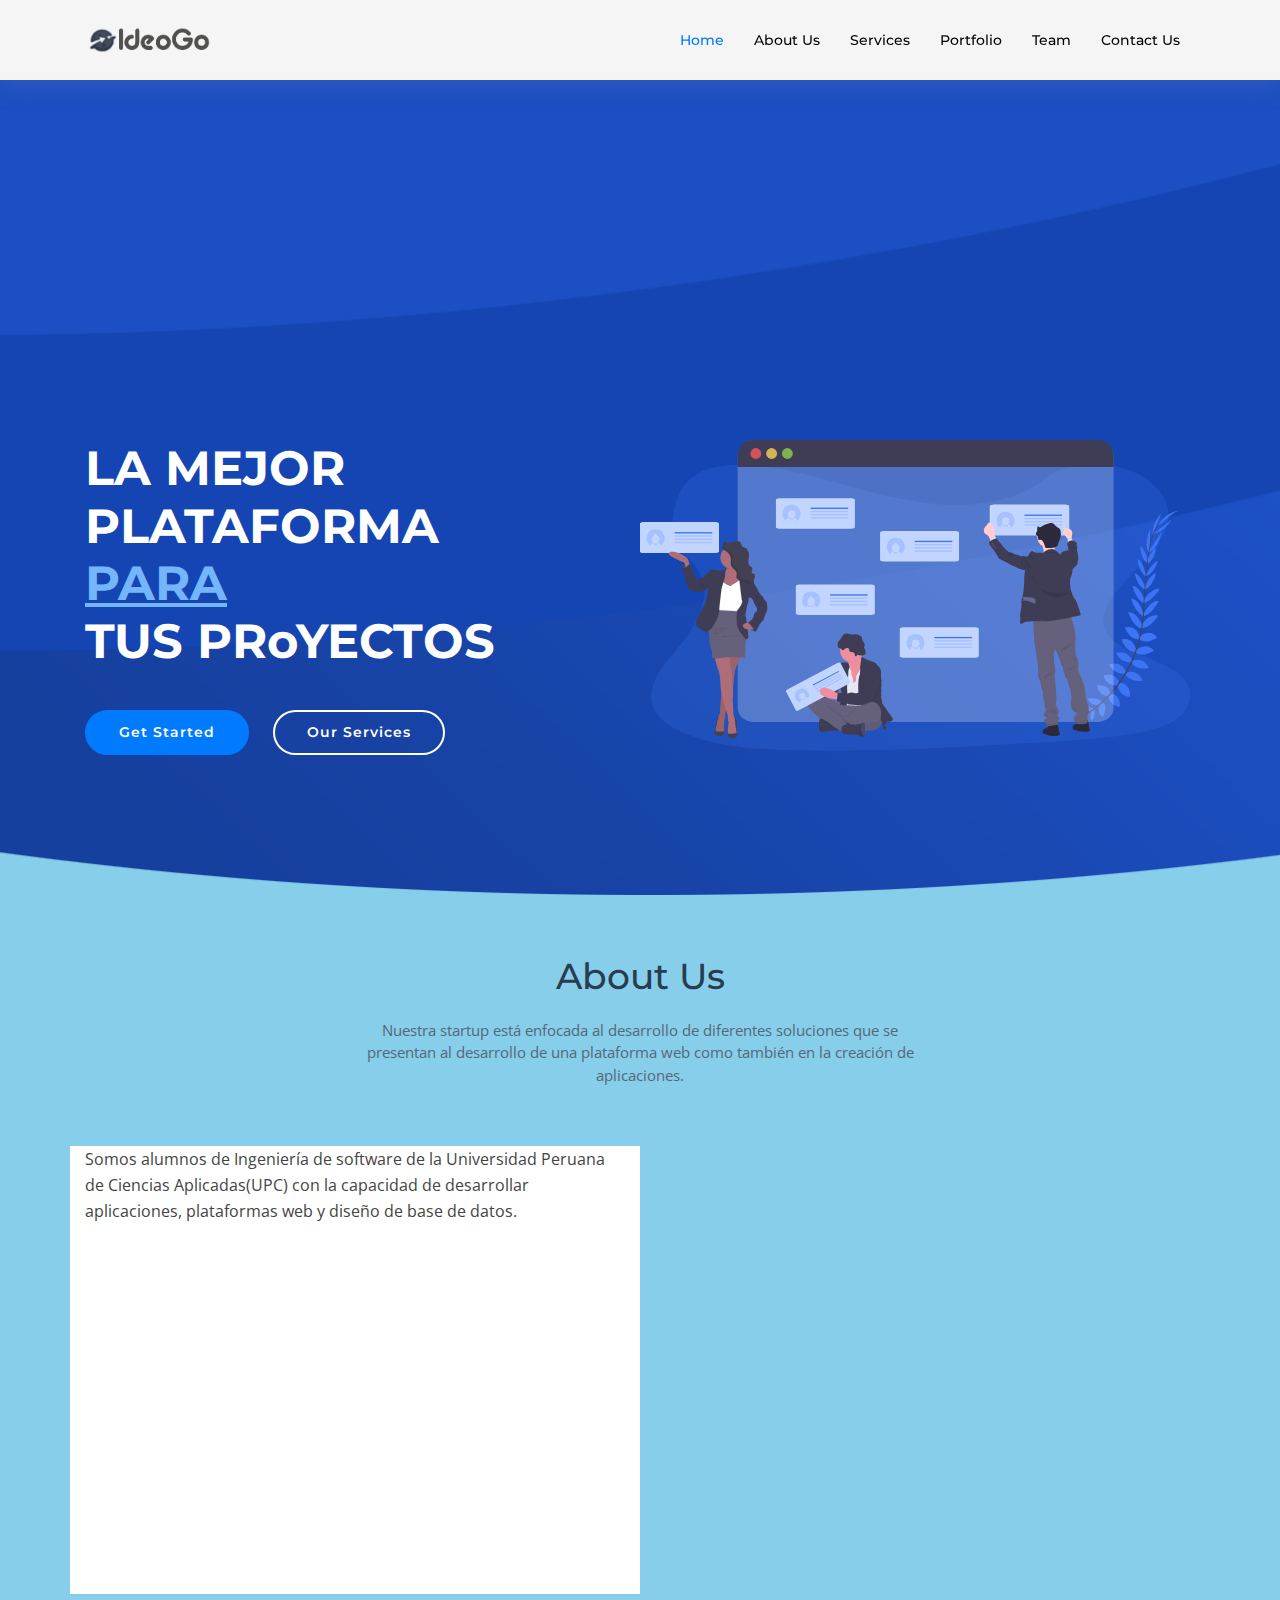
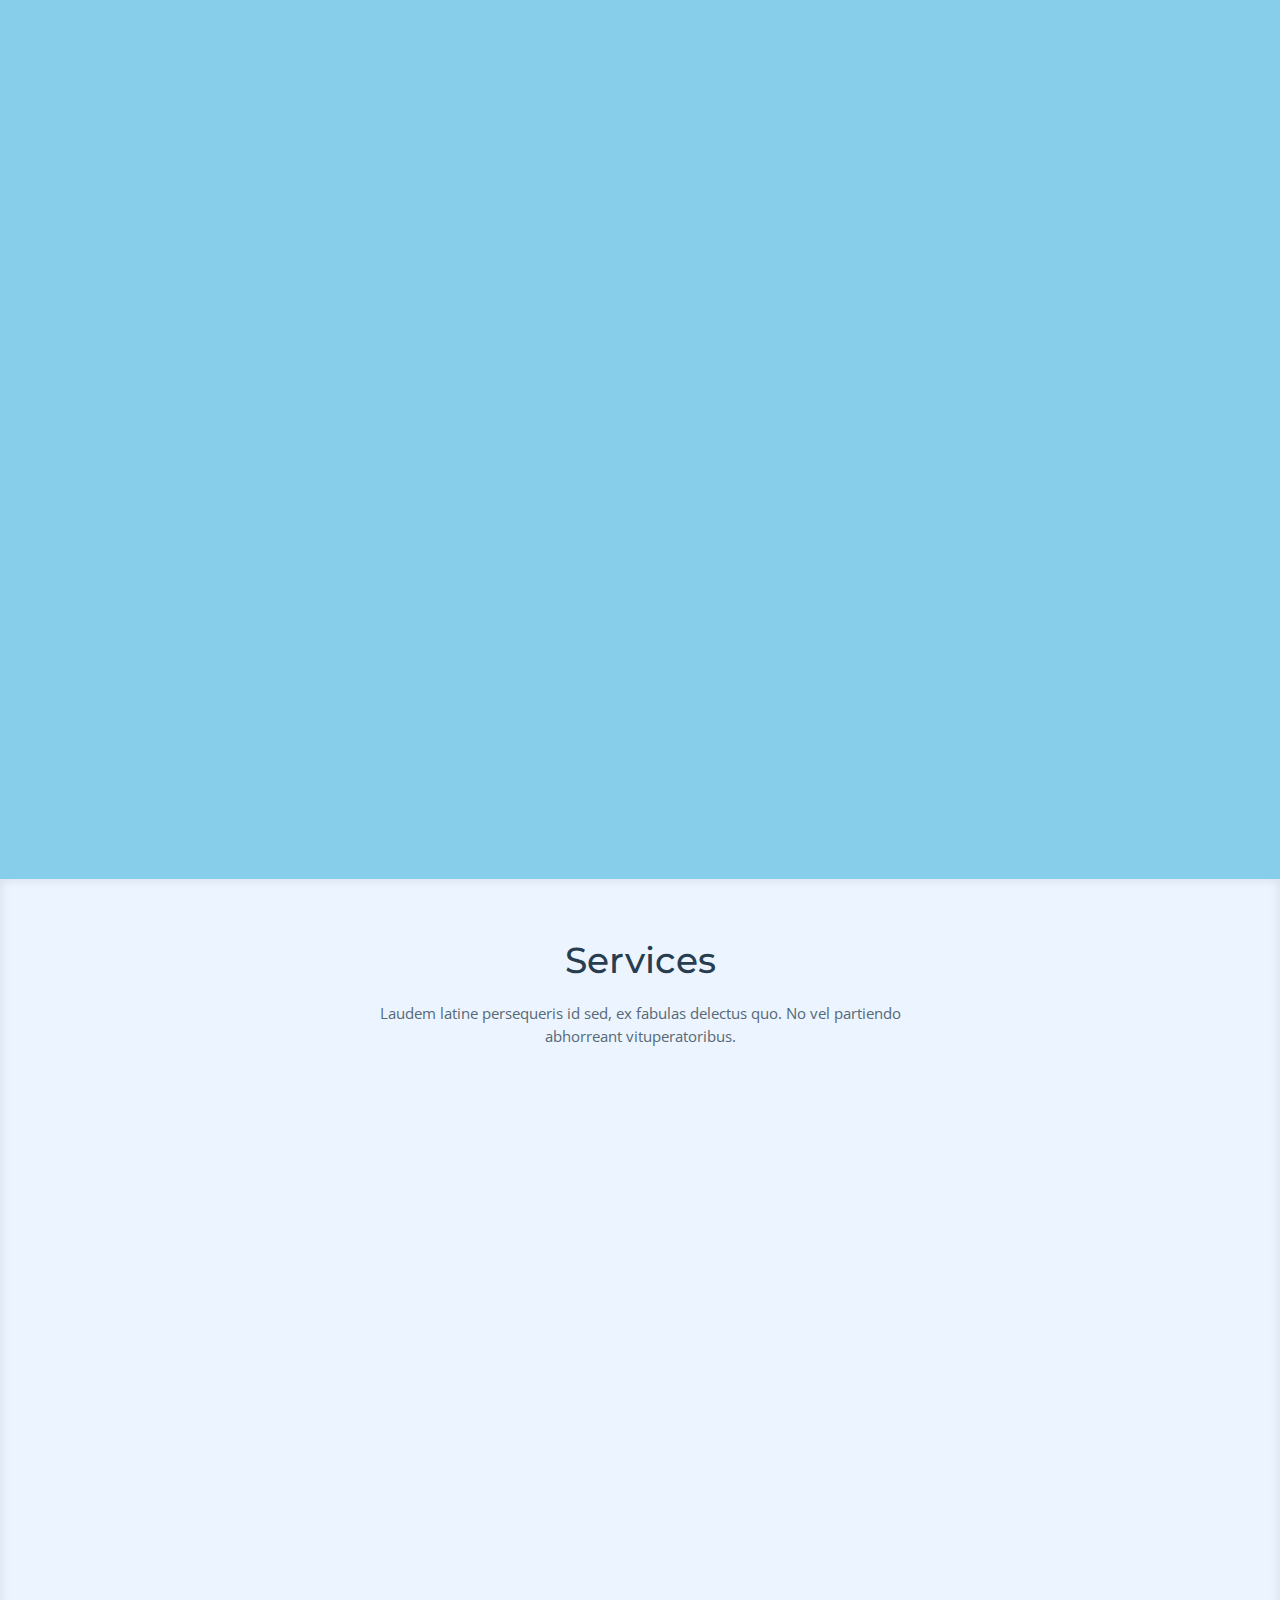
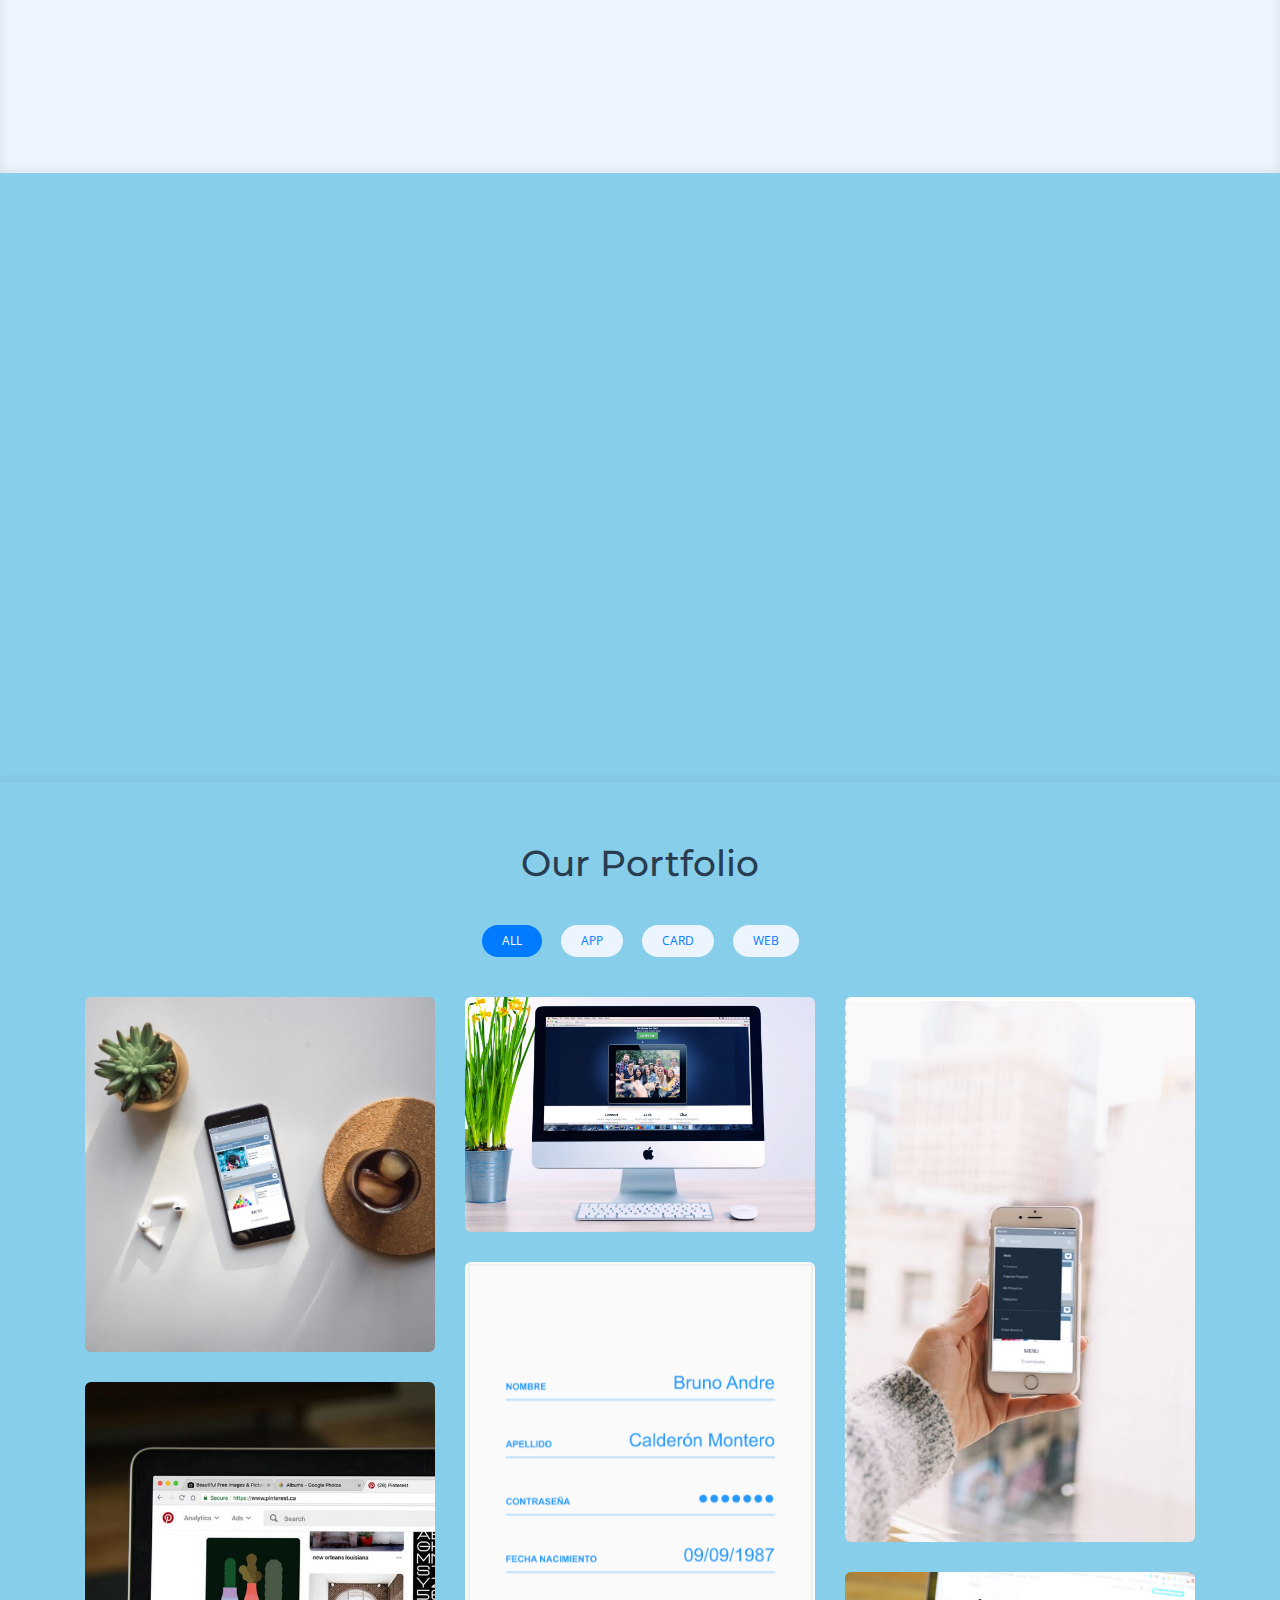
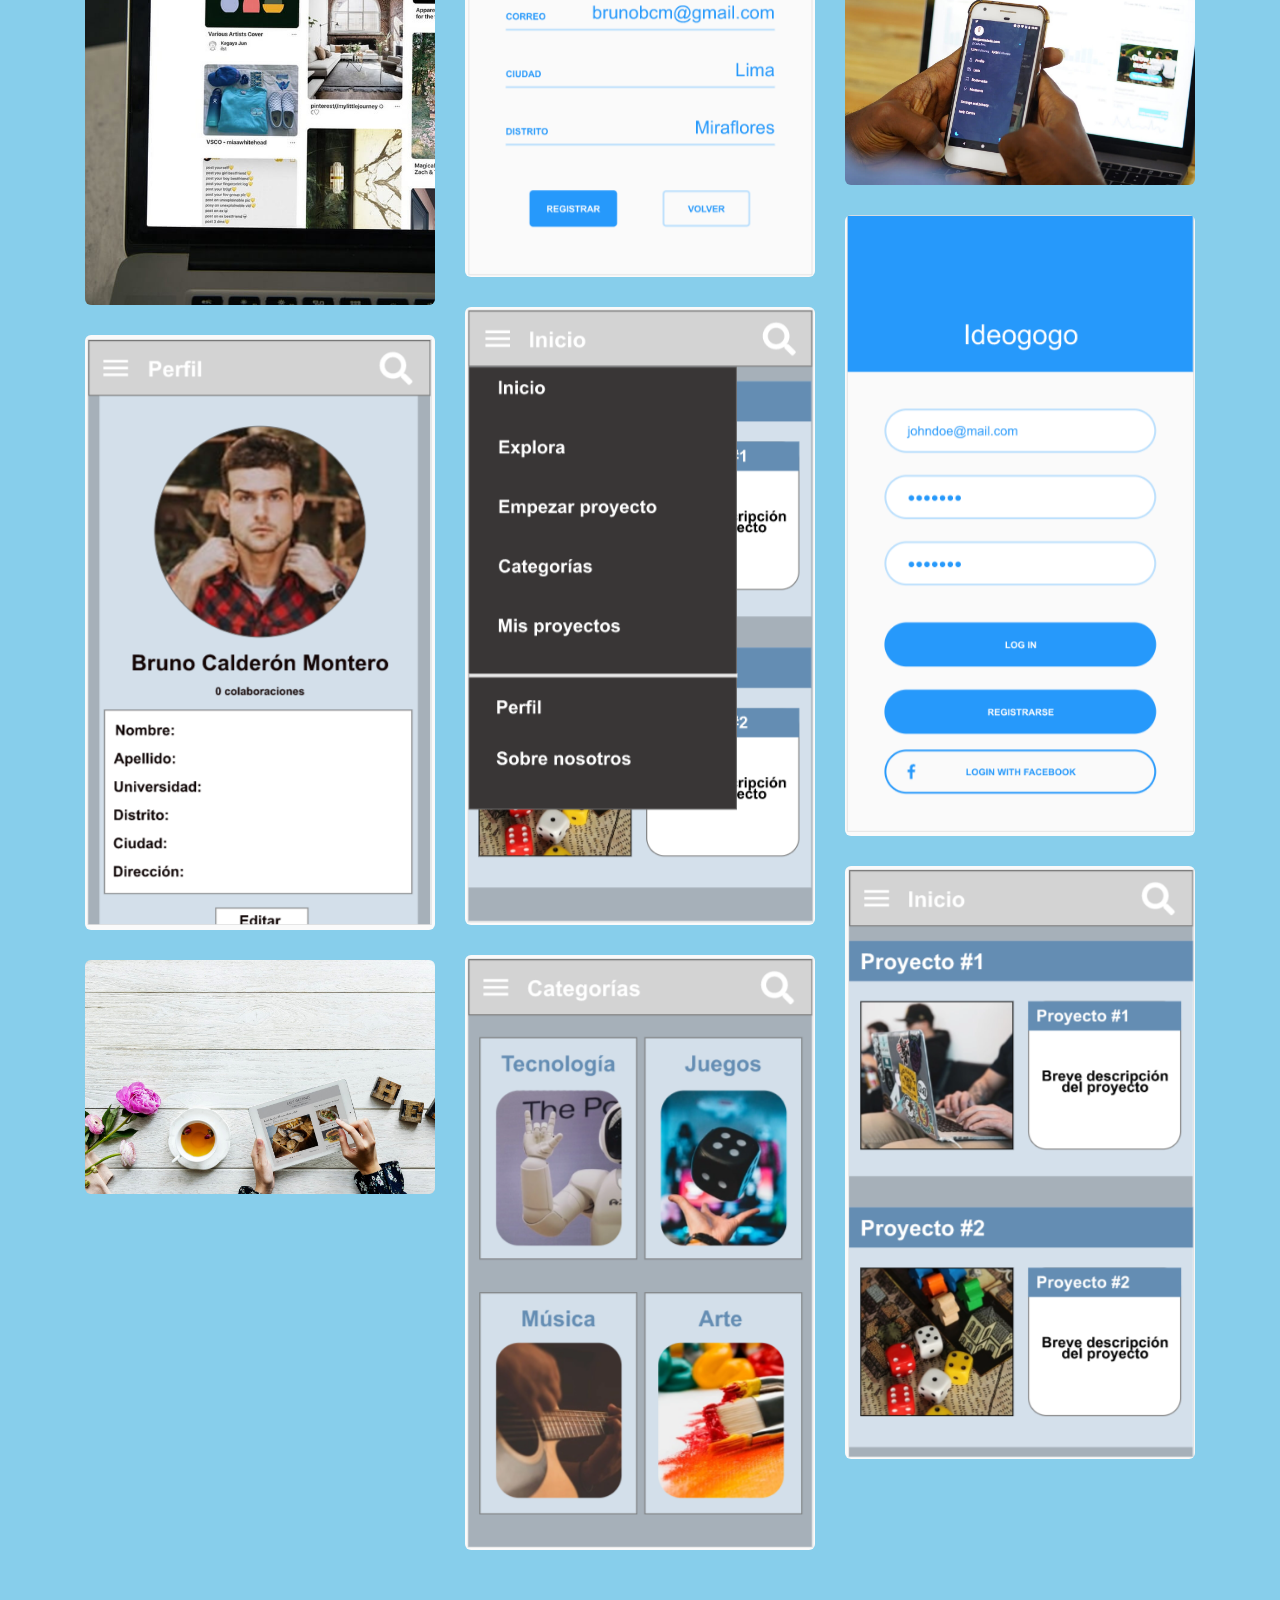
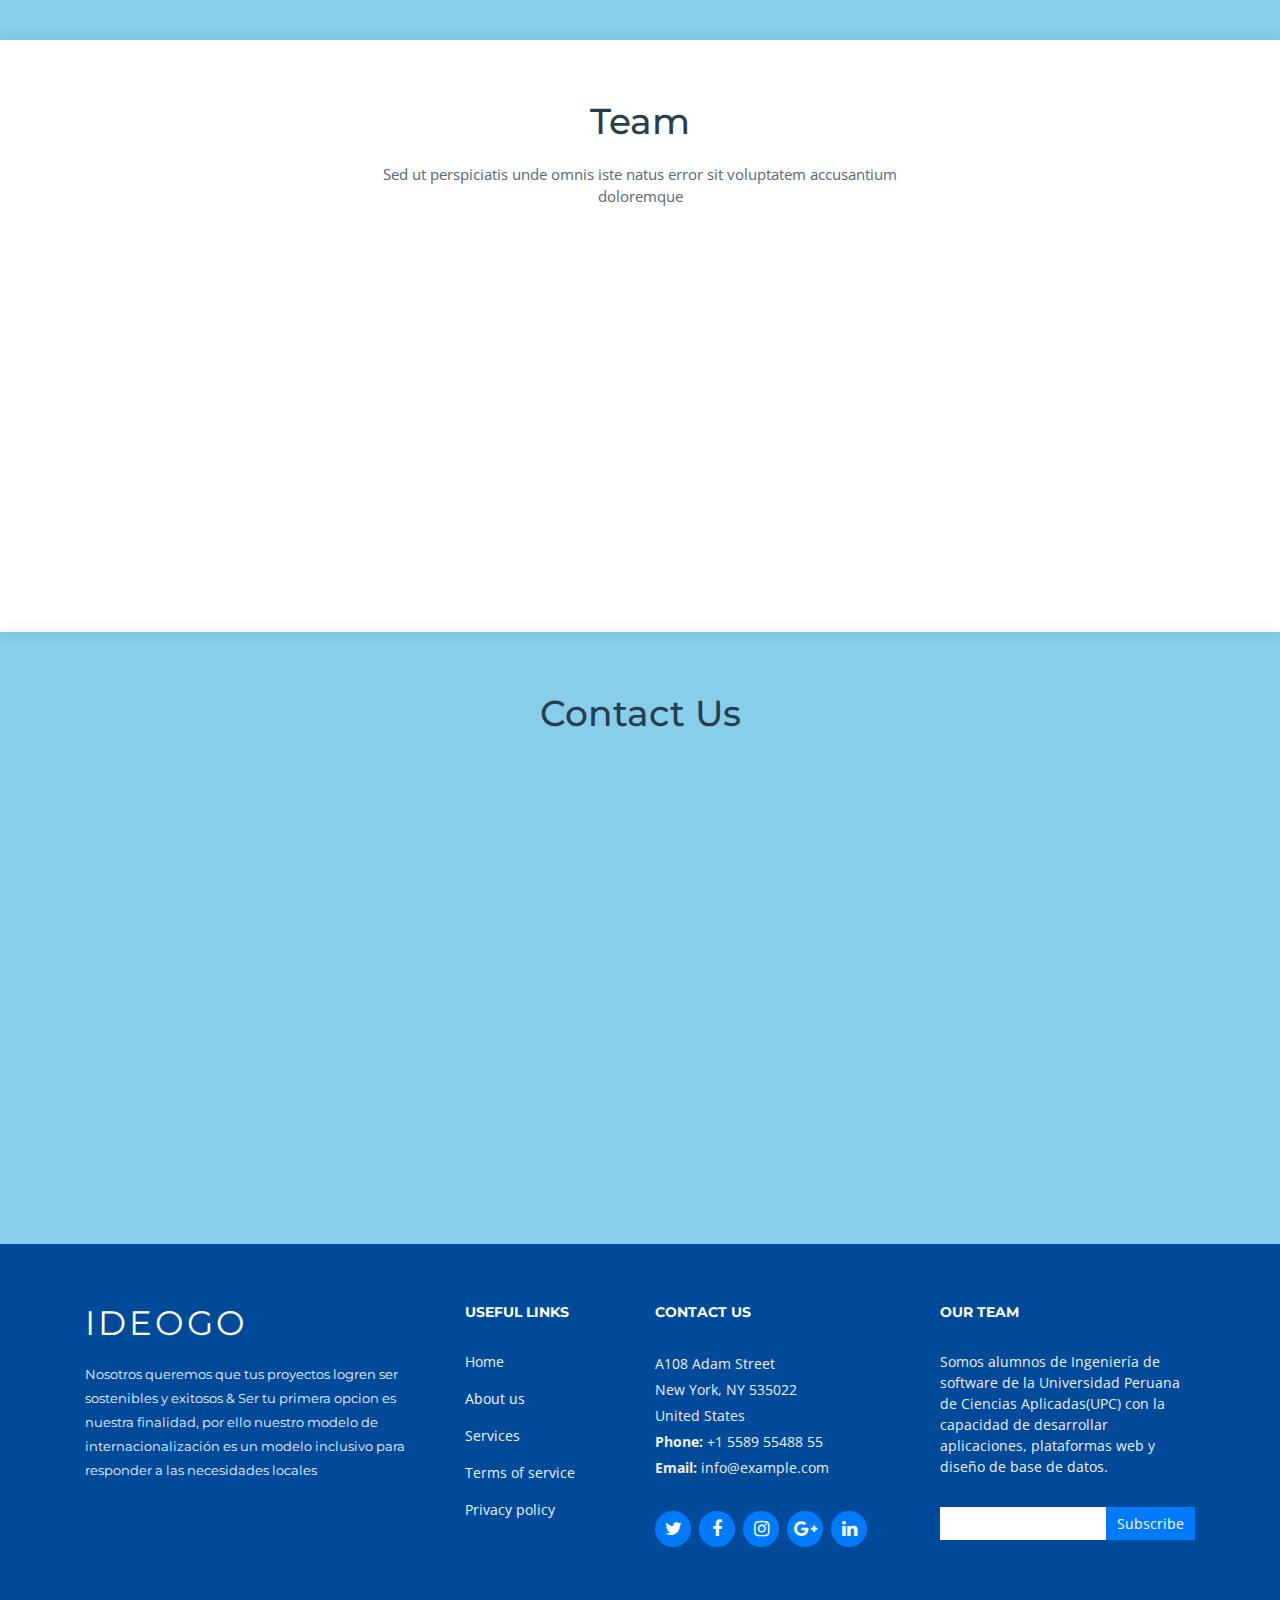
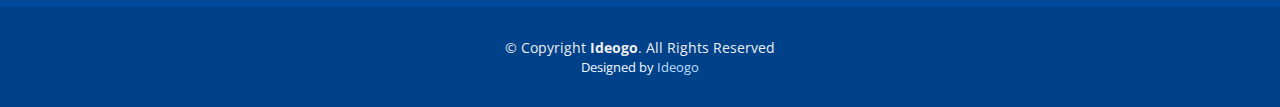
==== commit 34d3930f: "Correcciones y agregando logo transparente" ====
--- a/IdeoLanding/index.html
+++ b/IdeoLanding/index.html
@@ -70,7 +70,7 @@
       </div>
 
       <div class="intro-info">
-        <h2>LA MEJOR PLATAFORMA<br><span>PARA</span><br>TUS PRYECTOS</h2>
+        <h2>LA MEJOR PLATAFORMA<br><span>PARA</span><br>TUS PRoYECTOS</h2>
         <div>
           <a href="#about" class="btn-get-started scrollto">Get Started</a>
           <a href="#services" class="btn-services scrollto">Our Services</a>
@@ -471,7 +471,7 @@
               <div class="member-info">
                 <div class="member-info-content">
                   <h4>Ricardo Villanueva</h4>
-                  <span>Product Manager</span>
+                  <span>Student</span>
                   <div class="social">
                     <a href=""><i class="fa fa-twitter"></i></a>
                     <a href=""><i class="fa fa-facebook"></i></a>
@@ -488,8 +488,8 @@
               <img src="assets/img/team-3.png" class="img-fluid" alt="">
               <div class="member-info">
                 <div class="member-info-content">
-                  <h4>Arvin Garcia Godo</h4>
-                  <span>CTO</span>
+                  <h4>Arvin Garcia Godos</h4>
+                  <span>Student</span>
                   <div class="social">
                     <a href=""><i class="fa fa-twitter"></i></a>
                     <a href=""><i class="fa fa-facebook"></i></a>
@@ -506,8 +506,8 @@
               <img src="assets/img/team-4.png" class="img-fluid" alt="">
               <div class="member-info">
                 <div class="member-info-content">
-                  <h4>Willian Angulo/h4>
-                  <span>Accountant</span>
+                  <h4>Willian Angulo </h4>
+                  <span>Student</span>
                   <div class="social">
                     <a href=""><i class="fa fa-twitter"></i></a>
                     <a href=""><i class="fa fa-facebook"></i></a>
